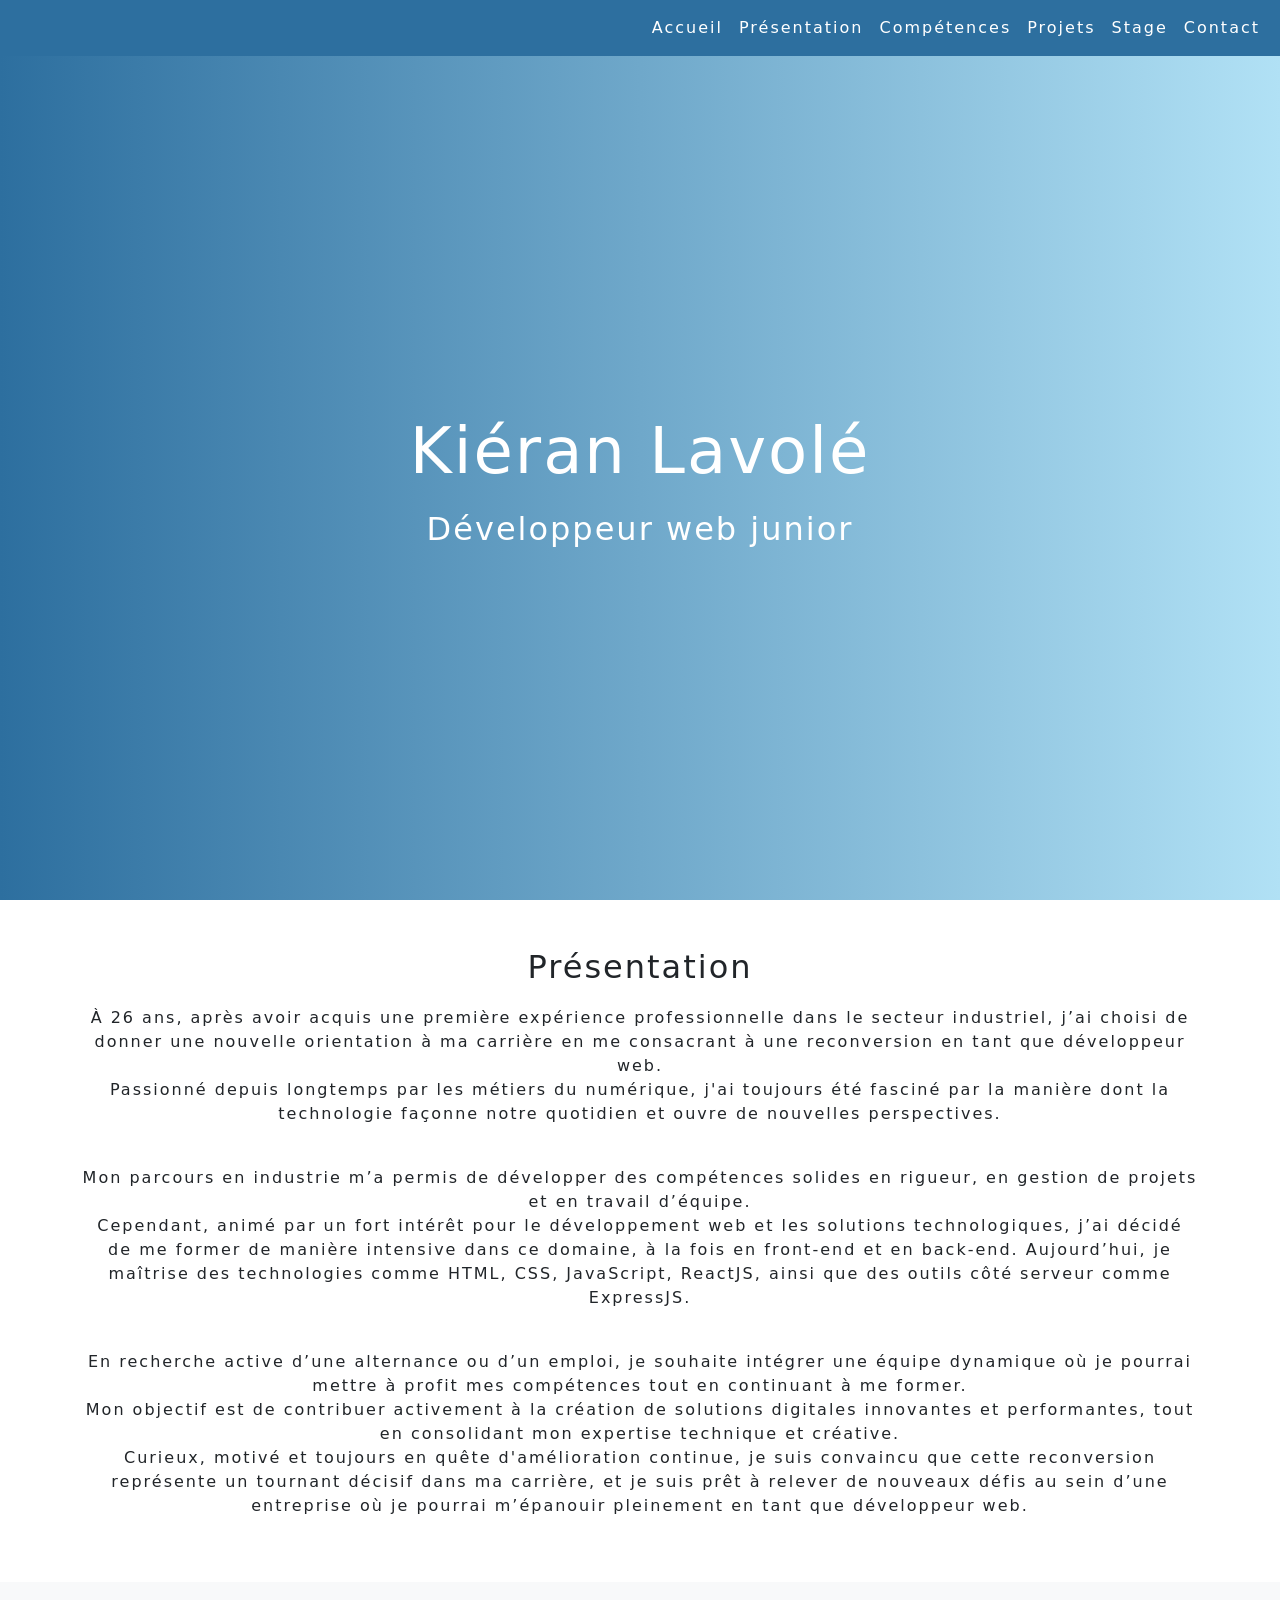
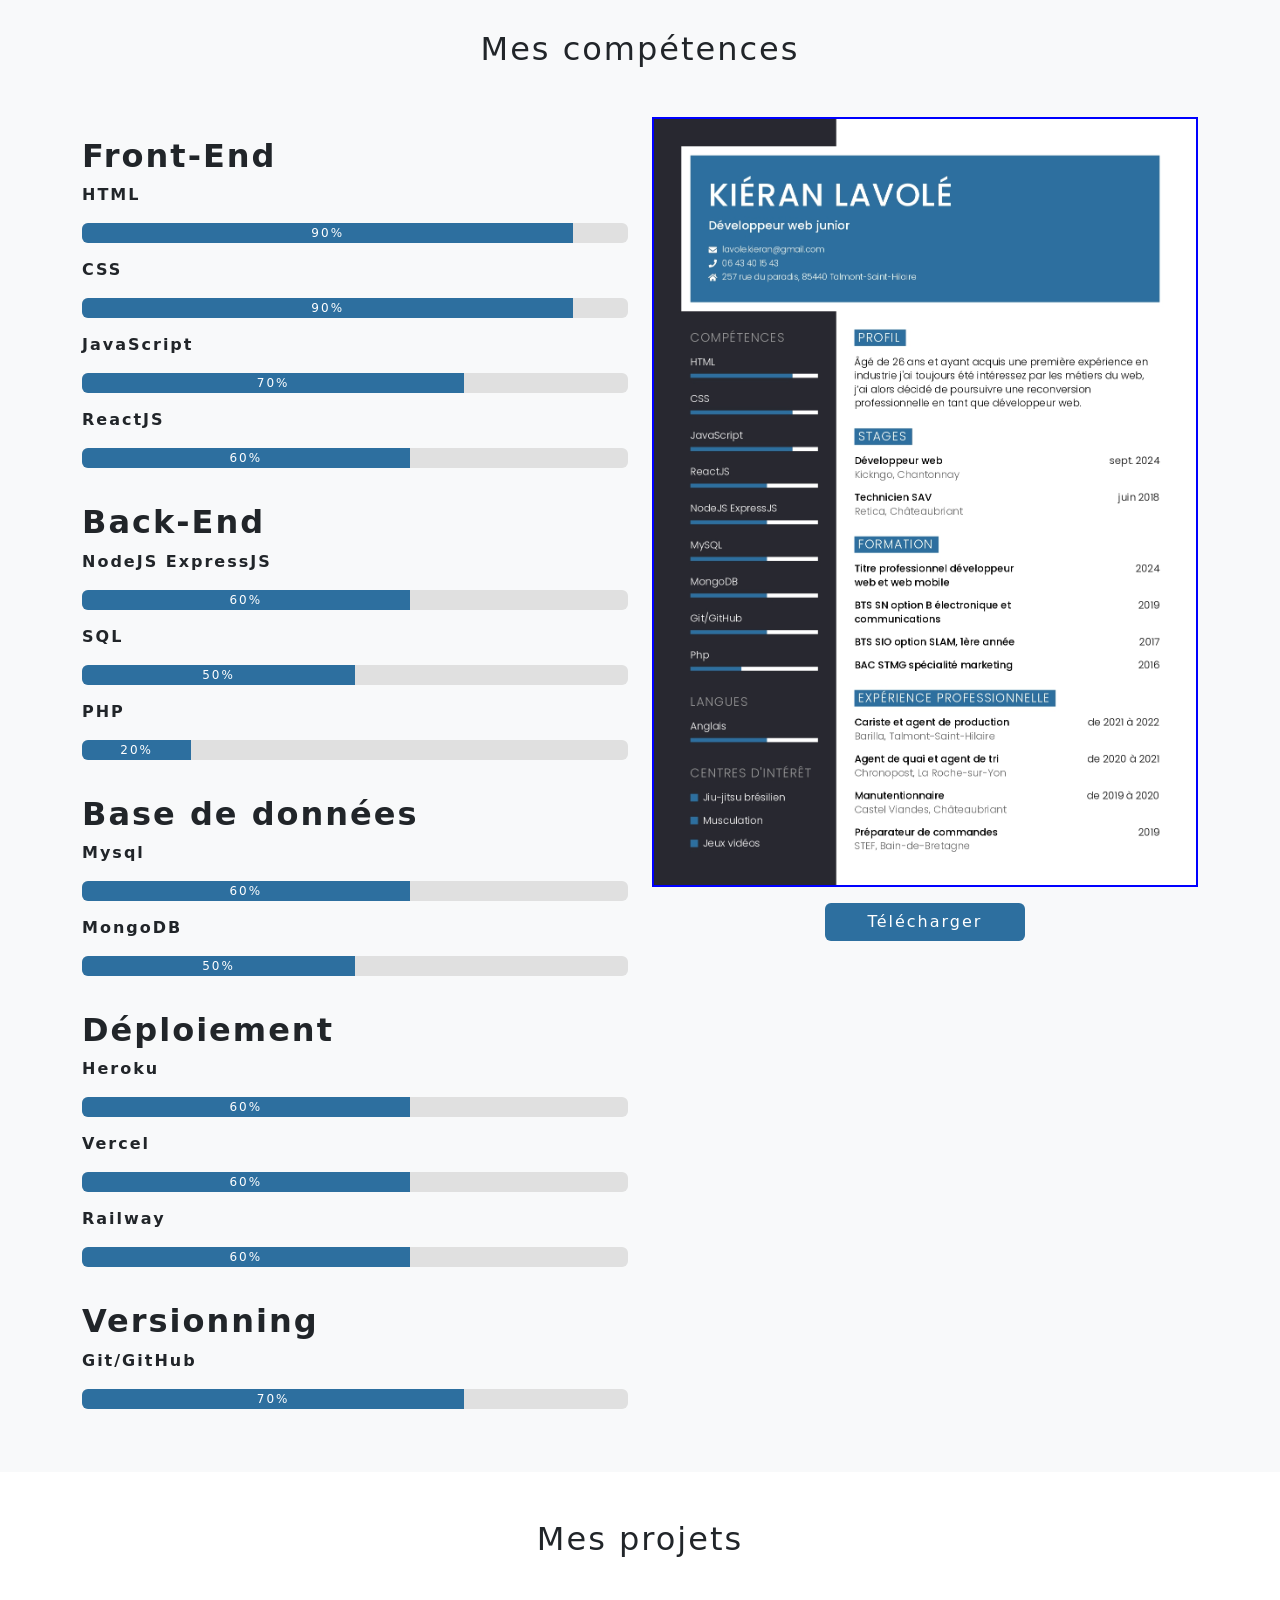
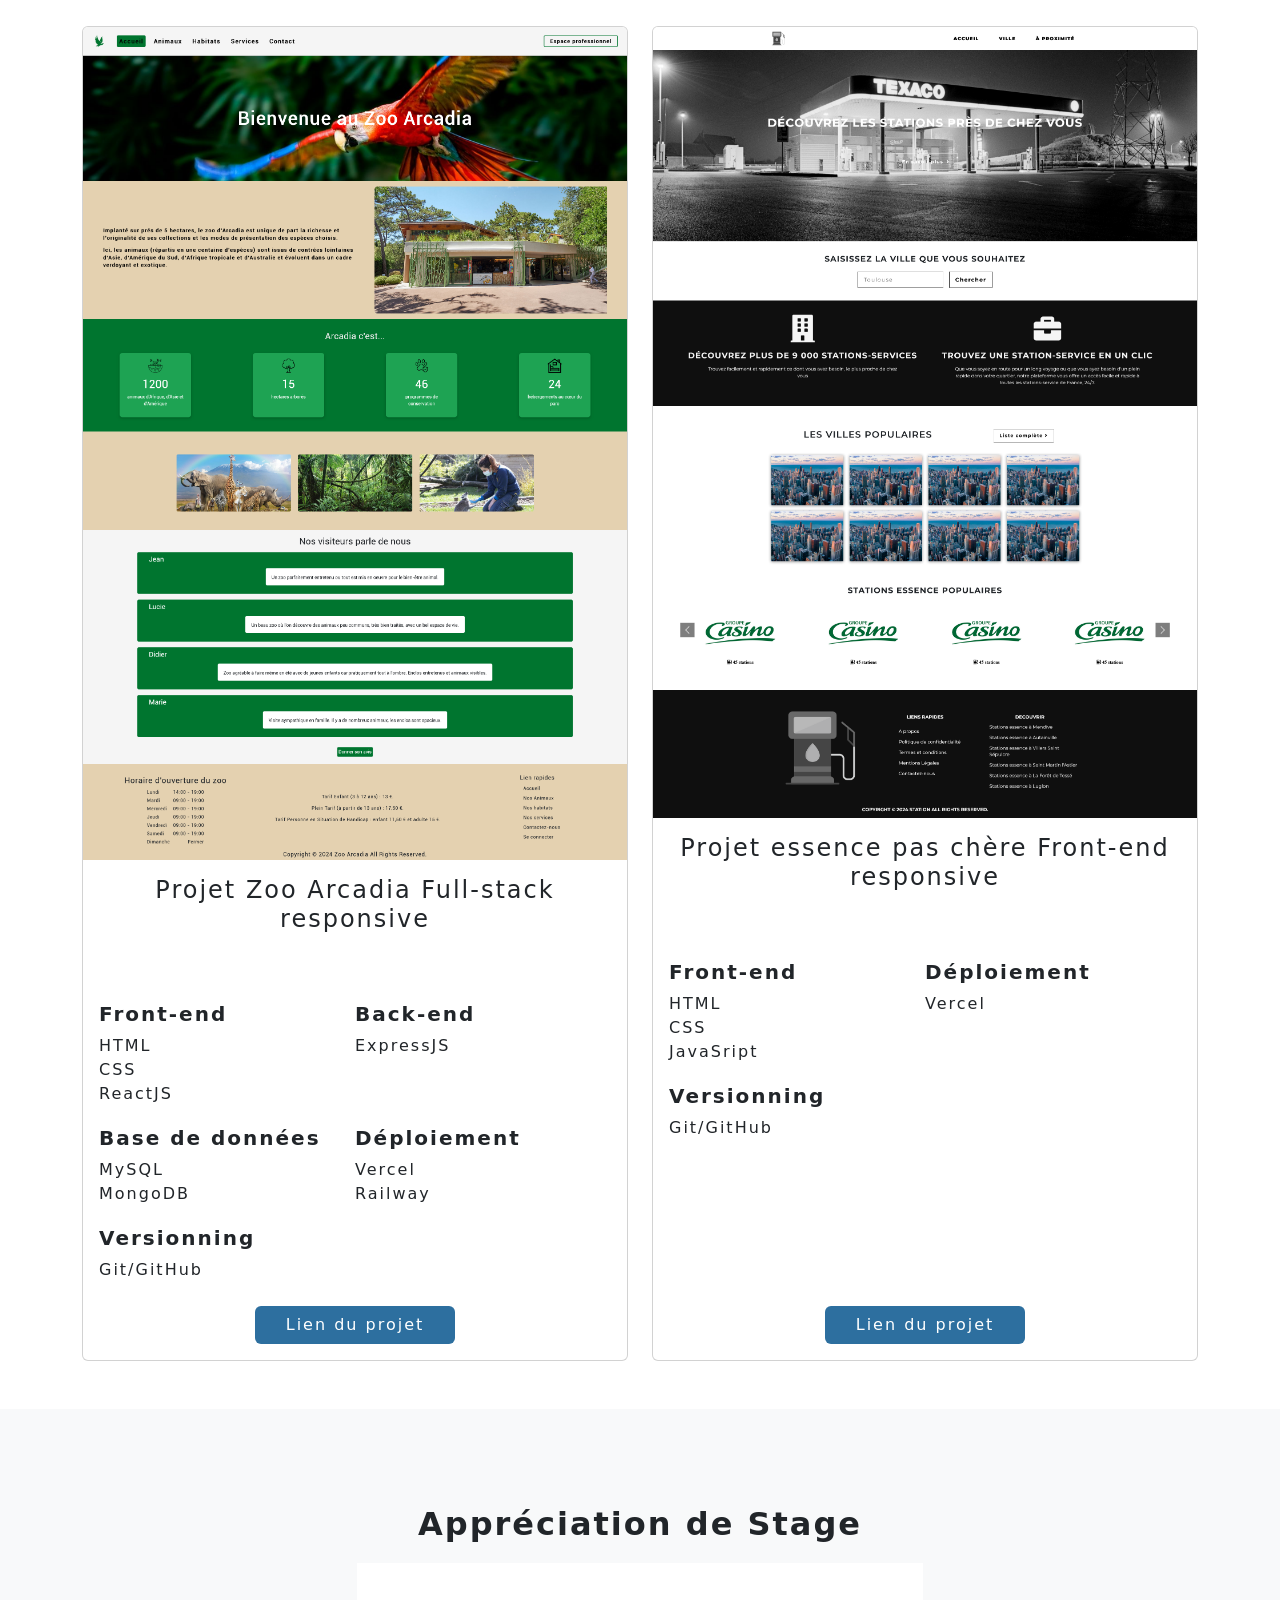
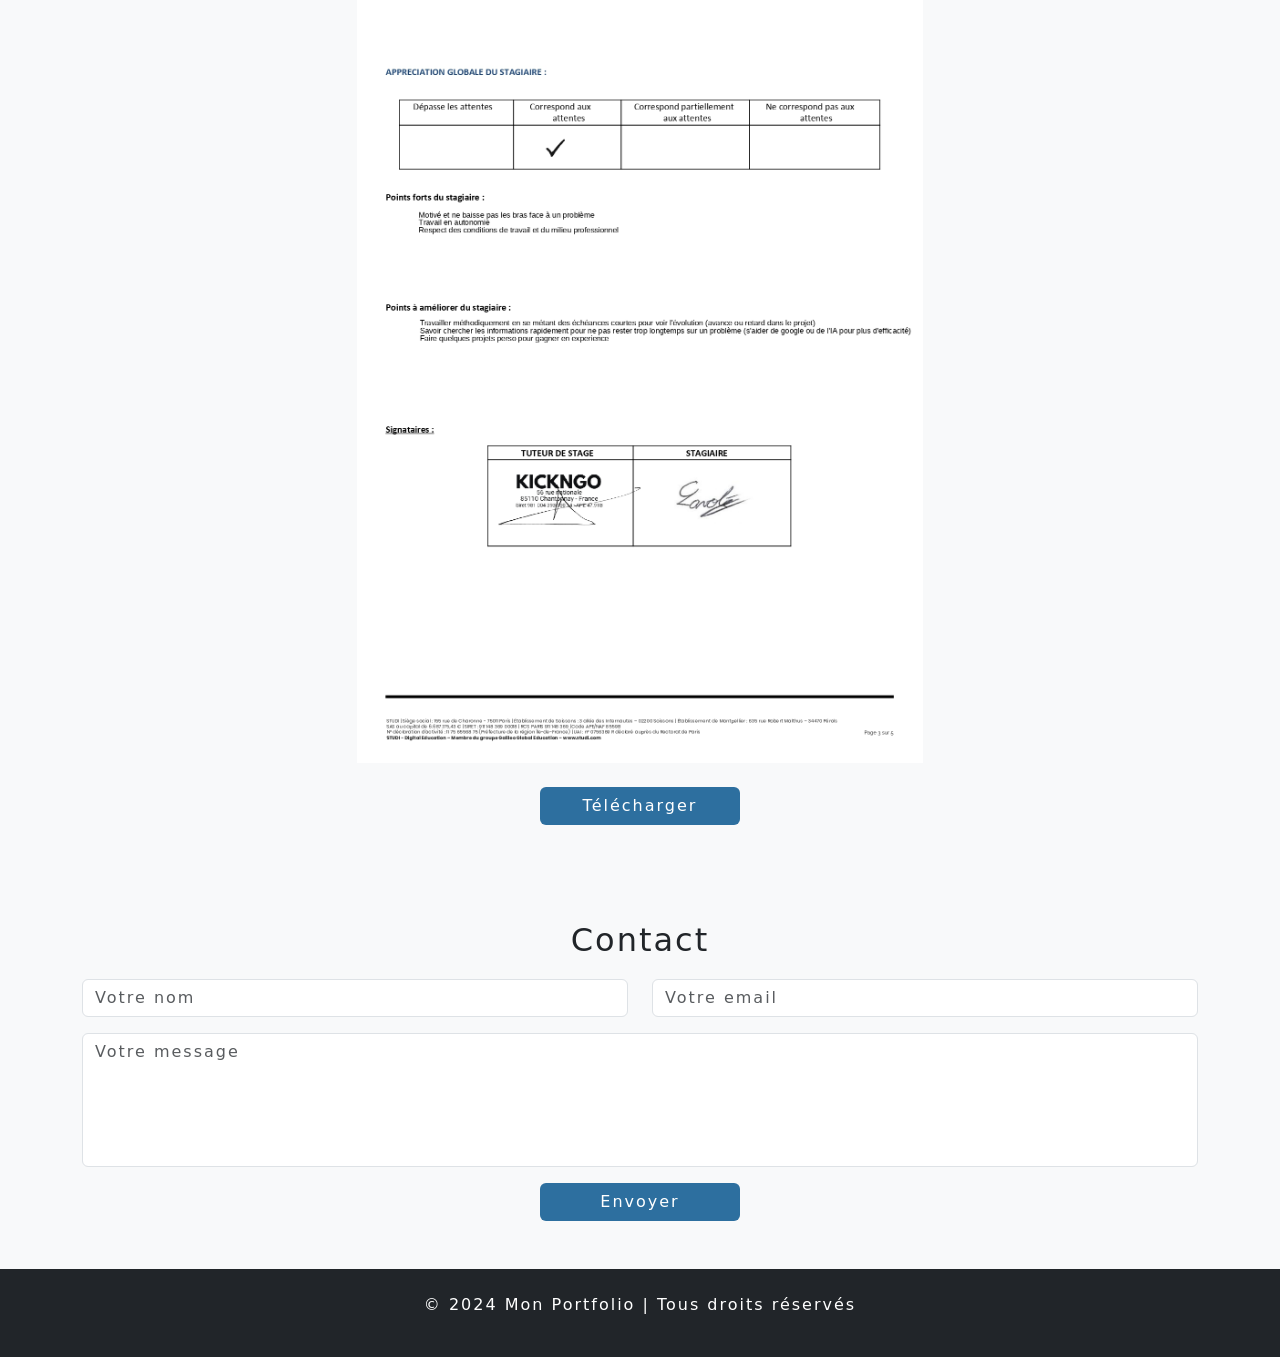
==== index.html @ 020896d3 "commit cv" ====
<!DOCTYPE html>
<html lang="fr">
  <head>
    <meta charset="UTF-8" />
    <meta name="viewport" content="width=device-width, initial-scale=1.0" />
    <title>Mon Portfolio</title>
    <!-- Lien vers Bootstrap CSS -->
    <link
      href="https://cdn.jsdelivr.net/npm/bootstrap@5.3.0-alpha1/dist/css/bootstrap.min.css"
      rel="stylesheet"
    />
    <link rel="stylesheet" href="style.css" />
  </head>
  <body>
    <!-- Barre de navigation -->
    <nav
      class="navbar navbar-expand-lg navbar-light fixed-top barre_navigation"
    >
      <div class="container-fluid">
        <button
          class="navbar-toggler"
          type="button"
          data-bs-toggle="collapse"
          data-bs-target="#navbarNav"
          aria-controls="navbarNav"
          aria-expanded="false"
          aria-label="Toggle navigation"
        >
          <span class="navbar-toggler-icon"></span>
        </button>
        <div class="collapse navbar-collapse" id="navbarNav">
          <ul class="navbar-nav ms-auto">
            <li class="nav-item">
              <a class="nav-link text-white" href="#accueil">Accueil</a>
            </li>
            <li class="nav-item">
              <a class="nav-link text-white" href="#presentation"
                >Présentation</a
              >
            </li>
            <li class="nav-item">
              <a class="nav-link text-white" href="#competences">Compétences</a>
            </li>
            <li class="nav-item">
              <a class="nav-link text-white" href="#portfolio">Projets</a>
            </li>
            <li class="nav-item">
              <a class="nav-link text-white" href="#stage">Stage</a>
            </li>
            <li class="nav-item">
              <a class="nav-link text-white" href="#contact">Contact</a>
            </li>
          </ul>
        </div>
      </div>
    </nav>

    <!-- Section Accueil -->
    <section
      id="accueil"
      class="d-flex align-items-center"
      style="height: 100vh"
    >
      <div class="container text-center">
        <h1>Kiéran Lavolé</h1>
        <h3>Développeur web junior</h3>
      </div>
    </section>

    <!-- Section Présentation -->
    <section id="presentation" class="py-5">
      <div class="container">
        <h2 class="text-center">Présentation</h2>
        <p class="text-center">
          À 26 ans, après avoir acquis une première expérience professionnelle
          dans le secteur industriel, j’ai choisi de donner une nouvelle
          orientation à ma carrière en me consacrant à une reconversion en tant
          que développeur web.
          <br/>
          Passionné depuis longtemps par les métiers du
            numérique, j'ai toujours été fasciné par la manière dont la
            technologie façonne notre quotidien et ouvre de nouvelles
            perspectives.
          </p>
          <br/>
          <p class="text-center">
            Mon parcours en industrie m’a permis de développer des
          compétences solides en rigueur, en gestion de projets et en travail
          d’équipe. 
          <br/>
          Cependant, animé par un fort intérêt pour le développement
          web et les solutions technologiques, j’ai décidé de me former de
          manière intensive dans ce domaine, à la fois en front-end et en
          back-end. Aujourd’hui, je maîtrise des technologies comme HTML, CSS,
          JavaScript, ReactJS, ainsi que des outils côté serveur comme
          ExpressJS. 
          </p>
          <br/>
          <p class="text-center">
            En recherche active d’une alternance ou d’un emploi, je
          souhaite intégrer une équipe dynamique où je pourrai mettre à profit
          mes compétences tout en continuant à me former. 
          <br/>
          Mon objectif est de contribuer activement à la création de solutions digitales innovantes
          et performantes, tout en consolidant mon expertise technique et
          créative. 
          <br/>
          Curieux, motivé et toujours en quête d'amélioration
          continue, je suis convaincu que cette reconversion représente un
          tournant décisif dans ma carrière, et je suis prêt à relever de
          nouveaux défis au sein d’une entreprise où je pourrai m’épanouir
          pleinement en tant que développeur web.
          </p>
        </p>
      </div>
    </section>

    <!-- Section Compétences et CV (mise à jour pour un affichage côte à côte comme l'image) -->
    <section id="competences" class="py-5 bg-light">
      <div class="container">
        <div class="row d-flex align-items-start">
          <!-- Colonne des compétences (gauche) -->
          <h2 class="text-center mb-5">Mes compétences</h2>
          <div class="col-md-6">
            <!-- Section Front-End -->
            <h3 class="category-title">Front-End</h3>
            <div class="skill">
              <p>HTML</p>
              <div class="progress">
                <div
                  class="progress-bar"
                  role="progressbar"
                  style="width: 90%"
                  aria-valuenow="90"
                  aria-valuemin="0"
                  aria-valuemax="100"
                >
                  90%
                </div>
              </div>
            </div>
            <div class="skill">
              <p>CSS</p>
              <div class="progress">
                <div
                  class="progress-bar"
                  role="progressbar"
                  style="width: 90%"
                  aria-valuenow="90"
                  aria-valuemin="0"
                  aria-valuemax="100"
                >
                  90%
                </div>
              </div>
            </div>
            <div class="skill">
              <p>JavaScript</p>
              <div class="progress">
                <div
                  class="progress-bar"
                  role="progressbar"
                  style="width: 70%"
                  aria-valuenow="70"
                  aria-valuemin="0"
                  aria-valuemax="100"
                >
                  70%
                </div>
              </div>
            </div>
            <div class="skill">
              <p>ReactJS</p>
              <div class="progress">
                <div
                  class="progress-bar"
                  role="progressbar"
                  style="width: 60%"
                  aria-valuenow="60"
                  aria-valuemin="0"
                  aria-valuemax="100"
                >
                  60%
                </div>
              </div>
            </div>

            <!-- Section Back-End -->
            <h3 class="category-title">Back-End</h3>
            <div class="skill">
              <p>NodeJS ExpressJS</p>
              <div class="progress">
                <div
                  class="progress-bar"
                  role="progressbar"
                  style="width: 60%"
                  aria-valuenow="60"
                  aria-valuemin="0"
                  aria-valuemax="100"
                >
                  60%
                </div>
              </div>
            </div>
            <div class="skill">
              <p>SQL</p>
              <div class="progress">
                <div
                  class="progress-bar"
                  role="progressbar"
                  style="width: 50%"
                  aria-valuenow="50"
                  aria-valuemin="0"
                  aria-valuemax="100"
                >
                  50%
                </div>
              </div>
            </div>
            <div class="skill">
              <p>PHP</p>
              <div class="progress">
                <div
                  class="progress-bar"
                  role="progressbar"
                  style="width: 20%"
                  aria-valuenow="20"
                  aria-valuemin="0"
                  aria-valuemax="100"
                >
                  20%
                </div>
              </div>
            </div>

            <!-- Section Base de données -->
            <h3 class="category-title">Base de données</h3>
            <div class="skill">
              <p>Mysql</p>
              <div class="progress">
                <div
                  class="progress-bar"
                  role="progressbar"
                  style="width: 60%"
                  aria-valuenow="60"
                  aria-valuemin="0"
                  aria-valuemax="100"
                >
                  60%
                </div>
              </div>
            </div>
            <div class="skill">
              <p>MongoDB</p>
              <div class="progress">
                <div
                  class="progress-bar"
                  role="progressbar"
                  style="width: 50%"
                  aria-valuenow="50"
                  aria-valuemin="0"
                  aria-valuemax="100"
                >
                  50%
                </div>
              </div>
            </div>

            <!-- Section déploiement -->
            <h3 class="category-title">Déploiement</h3>
            <div class="skill">
              <p>Heroku</p>
              <div class="progress">
                <div
                  class="progress-bar"
                  role="progressbar"
                  style="width: 60%"
                  aria-valuenow="60"
                  aria-valuemin="0"
                  aria-valuemax="100"
                >
                  60%
                </div>
              </div>
            </div>
            <div class="skill">
              <p>Vercel</p>
              <div class="progress">
                <div
                  class="progress-bar"
                  role="progressbar"
                  style="width: 60%"
                  aria-valuenow="60"
                  aria-valuemin="0"
                  aria-valuemax="100"
                >
                  60%
                </div>
              </div>
            </div>
            <div class="skill">
              <p>Railway</p>
              <div class="progress">
                <div
                  class="progress-bar"
                  role="progressbar"
                  style="width: 60%"
                  aria-valuenow="60"
                  aria-valuemin="0"
                  aria-valuemax="100"
                >
                  60%
                </div>
              </div>
            </div>

            <!-- Section Versionning -->
            <h3 class="category-title">Versionning</h3>
            <div class="skill">
              <p>Git/GitHub</p>
              <div class="progress">
                <div
                  class="progress-bar"
                  role="progressbar"
                  style="width: 70%"
                  aria-valuenow="70"
                  aria-valuemin="0"
                  aria-valuemax="100"
                >
                  70%
                </div>
              </div>
            </div>
          </div>

          <!-- Colonne du CV (droite) -->
          <div
            class="col-md-6 text-center d-flex flex-column justify-content-center align-items-center"
          >
            <!-- Intégrer l'image du CV -->
            <img
              src="image/Cv développeur web junior portfolio.jpg"
              alt="CV développeur web junior"
              class="img-fluid mb-3 cv-image"
              style="max-width: 100%; max-height: 900px; border: solid 2px blue;"
            />
            <!-- Bouton pour télécharger le CV -->
            <a
              href="cv/Cv développeur web junior.pdf"
              download
              class="btn bouton_télécharger_cv"
              >Télécharger</a
            >
          </div>
        </div>
      </div>
    </section>

    <!-- Section Portfolio -->
    <section id="portfolio" class="py-5">
      <div class="container">
        <h2 class="text-center">Mes projets</h2>
        <div class="row">
          <div class="col-lg-6 mt-5">
            <div class="card">
              <img
                src="./image/Projet zoo.png"
                class="card-img-top"
                alt="Projet 1"
              />
              <div class="card-body">
                <h4 class="card-title text-center mb-5">
                  Projet Zoo Arcadia Full-stack responsive
                </h4>
                <div class="div_techno">
                  <ul class="card-text">
                    <h5 class="fw-semibold">Front-end</h5>
                    <li>HTML</li>
                    <li>CSS</li>
                    <li>ReactJS</li>
                  </ul>
                  <ul class="card-text">
                    <h5 class="fw-semibold">Back-end</h5>
                    <li>ExpressJS</li>
                  </ul>
                </div>
                <div class="div_techno">
                  <ul class="card-text">
                    <h5 class="fw-semibold">Base de données</h5>
                    <li>MySQL</li>
                    <li>MongoDB</li>
                  </ul>
                  <ul class="card-text">
                    <h5 class="fw-semibold">Déploiement</h5>
                    <li>Vercel</li>
                    <li>Railway</li>
                  </ul>
                </div>
                <div class="div_techno">
                  <ul class="card-text">
                    <h5 class="fw-semibold">Versionning</h5>
                    <li>Git/GitHub</li>
                  </ul>
                </div>
                <div class="d-flex justify-content-center mt-4">
                  <a
                    href="https://zoo-arcadia-ecf.vercel.app/"
                    class="btn bouton_télécharger_cv"
                    >Lien du projet</a
                  >
                </div>
              </div>
            </div>
          </div>
          <div class="col-lg-6 d-flex mt-5">
            <div class="card">
              <img
                src="./image/Projet essence pas chere.png"
                class="card-img-top"
                alt="Projet 2"
              />
              <div class="card-body">
                <h4 class="card-title text-center mb-5">
                  Projet essence pas chère Front-end responsive
                </h4>
                <div class="div_techno">
                  <ul class="card-text">
                    <h5 class="fw-semibold">Front-end</h5>
                    <li>HTML</li>
                    <li>CSS</li>
                    <li>JavaSript</li>
                  </ul>
                  <ul class="card-text">
                    <h5 class="fw-semibold">Déploiement</h5>
                    <li>Vercel</li>
                  </ul>
                </div>
                <div class="div_techno">
                  <ul class="card-text">
                    <h5 class="fw-semibold">Versionning</h5>
                    <li>Git/GitHub</li>
                  </ul>
                </div>
                <div class="d-flex justify-content-center flex-grow-1 mt-4">
                  <a
                    href="https://projet-essence-pas-chere-front.vercel.app/"
                    class="btn bouton_télécharger_cv"
                    >Lien du projet</a
                  >
                </div>
              </div>
            </div>
          </div>
        </div>
      </div>
    </section>

    <section id="stage" class="py-5 bg-light">
      <div class="container mt-5">
        <h2 class="text-center fw-semibold">Appréciation de Stage</h2>
        <div class="col-md-12 d-flex justify-content-center">
          <!-- Intégrer l'image du CV -->
          <img
            src="./image/Appréciation de stage Kickngo.jpg"
            alt="CV développeur web junior"
            class="img-fluid cv-image"
            style="max-height: 800px"
          />
          <!-- Bouton pour télécharger le CV -->
        </div>
        <div class="d-flex justify-content-center mt-4">
          <a
            href="../../public/Stage/Appréciation de stage Kickngo.pdf"
            download
            class="btn bouton_télécharger_cv"
            >Télécharger</a
          >
        </div>
      </div>
    </section>

    <!-- Section Contact -->
    <section id="contact" class="py-5 bg-light">
      <div class="container">
        <h2 class="text-center">Contact</h2>
        <form id="contact-form" onsubmit="sendEmail(event)">
          <div class="row">
            <div class="col-md-6 mb-3">
              <input
                type="text"
                id="name"
                class="form-control"
                placeholder="Votre nom"
                required
              />
            </div>
            <div class="col-md-6 mb-3">
              <input
                type="email"
                id="email"
                class="form-control"
                placeholder="Votre email"
                required
              />
            </div>
          </div>
          <div class="mb-3">
            <textarea
              id="message"
              class="form-control"
              rows="5"
              placeholder="Votre message"
              style="resize: none"
              required
            ></textarea>
          </div>
          <div class="text-center">
            <button type="submit" class="btn bouton_télécharger_cv">
              Envoyer
            </button>
          </div>
        </form>
      </div>
    </section>

    <!-- Footer -->
    <footer class="text-center py-4 bg-dark text-white">
      <p>&copy; 2024 Mon Portfolio | Tous droits réservés</p>
    </footer>

    <!-- Lien vers Bootstrap JS -->
    <script src="https://cdn.jsdelivr.net/npm/bootstrap@5.3.0-alpha1/dist/js/bootstrap.bundle.min.js"></script>

    <script>
      function sendEmail(event) {
        event.preventDefault(); // Empêche le rechargement de la page

        // Récupérer les valeurs des champs du formulaire
        const name = document.getElementById("name").value;
        const email = document.getElementById("email").value;
        const message = document.getElementById("message").value;

        // Créer l'URL mailto
        const mailtoLink = `mailto:lavole.kieran@gmail.com?subject=Message de ${encodeURIComponent(
          name
        )}&body=${encodeURIComponent(message)}%0D%0AEmail: ${encodeURIComponent(
          email
        )}`;

        // Ouvrir le client de messagerie
        window.location.href = mailtoLink;

        // Réinitialiser le formulaire
        document.getElementById("contact-form").reset();
      }
    </script>
  </body>
</html>
---- style.css ----
* {
  letter-spacing: 2px;
  list-style: none;
}

/* Style personnalisé */
body {
  scroll-behavior: smooth;
}

.barre_navigation {
  background: #2d6f9f;
}

li a:hover {
  opacity: 0.5;
}

section {
  padding-top: 70px; /* Padding pour éviter que la section ne soit cachée sous la navbar */
}

/* Section Accueil */
#accueil {
  background: linear-gradient(to right, #2d6f9f, #b1e1f5);
  color: white;
}

h1,
h2 {
  margin-bottom: 20px;
}

h1 {
  font-size: 4rem;
}

h3 {
  font-size: 2rem;
  margin-top: 15px;
}

.bouton_télécharger_cv {
  background: #2d6f9f;
  color: white;
  width: 200px;
}

.bouton_télécharger_cv:hover {
  opacity: 0.5;
  background: #2d6f9f;
  color: white;
}

.category-title {
  font-weight: bold;
  margin-top: 20px;
  text-align: left;
}

.skill p {
  font-weight: bold;
}

.progress {
  height: 20px;
  margin-bottom: 15px;
  background-color: #e0e0e0;
}

.progress-bar {
  background-color: #2d6f9f; /* Bleu sombre */
}

.cv-image {
  object-fit: contain; /* Contient l'image sans la couper */
}

.div_techno {
  display: grid;
  grid-template-columns: 50% 50%;
}

.card-text {
  display: flex;
  flex-direction: column;
  margin: 0; /* Réinitialiser la marge supérieure et inférieure */
  padding: 0; /* Réinitialiser le rembourrage */
  list-style: none; /* Enlever les puces */
  margin-top: 20px;
}

.card {
  display: flex;
  flex-direction: column;
  justify-content: space-between; /* Répartir l'espace entre les éléments */
  height: 100%; /* Prend toute la hauteur disponible */
}

.card-body {
  flex-grow: 1; /* Fait en sorte que le corps de la carte prenne tout l'espace disponible */
  display: flex;
  flex-direction: column;
  justify-content: space-between;
}

.bouton_télécharger_cv {
  margin-top: auto; /* Pousse le bouton en bas */
}

/* Ajuste la hauteur des colonnes pour être égale */
#competences .col-md-6 {
  display: flex;
  flex-direction: column;
  justify-content: flex-start;
}

/* Ajustement pour petits écrans */
@media (max-width: 768px) {
  .col-md-6 {
    margin-bottom: 30px;
  }
}

footer {
  background-color: #343a40;
}
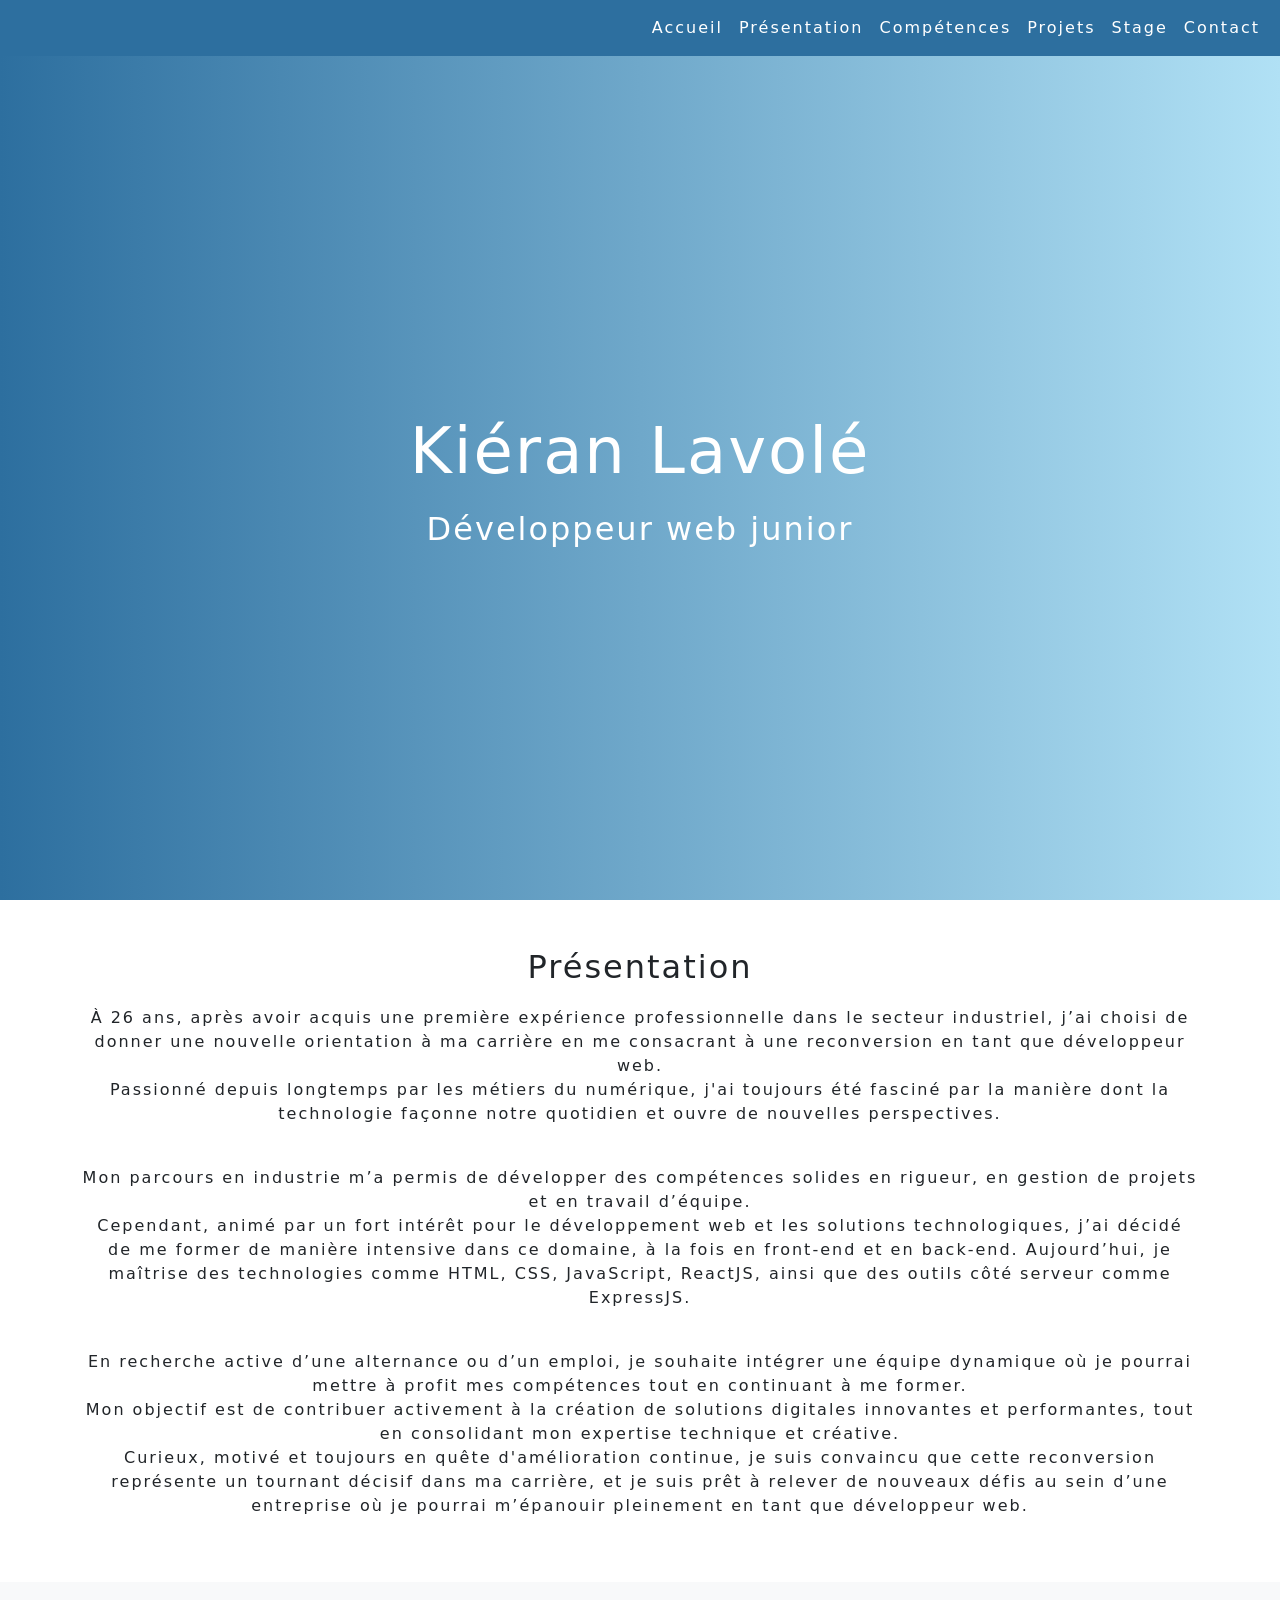
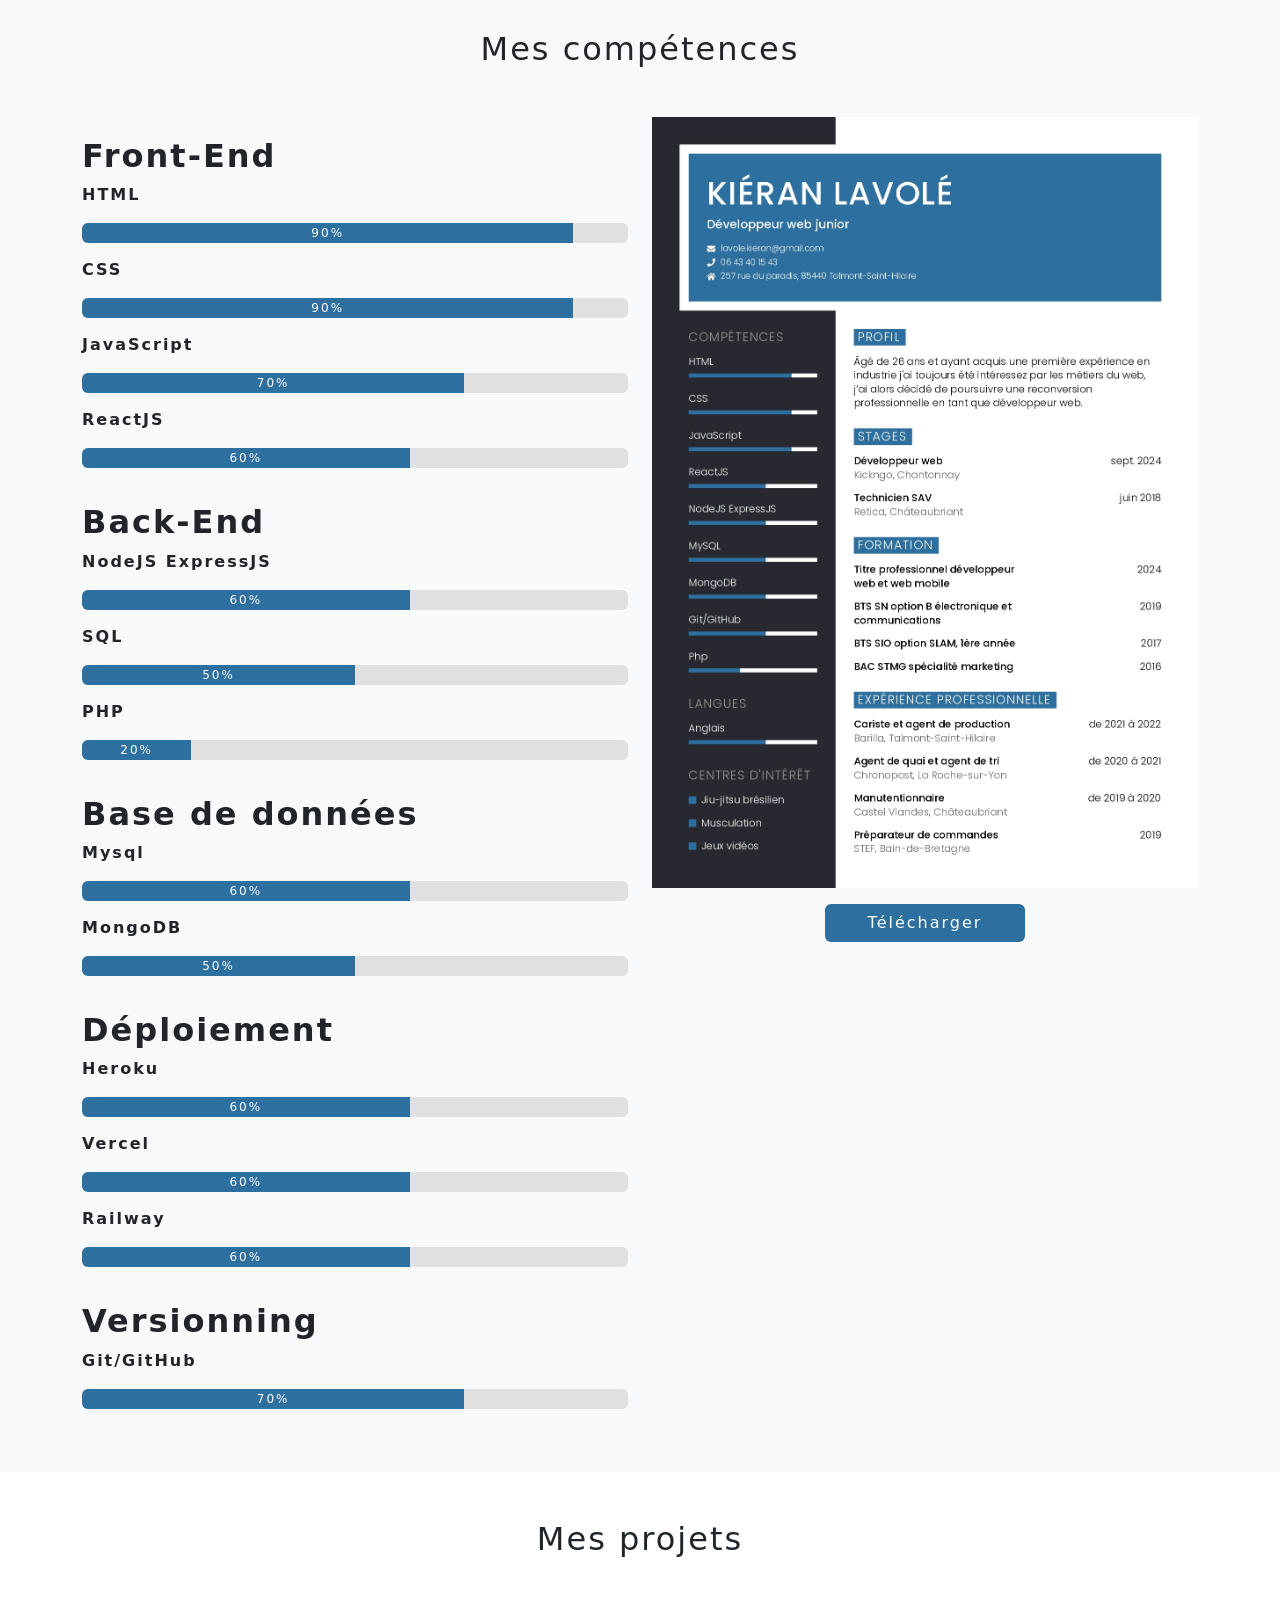
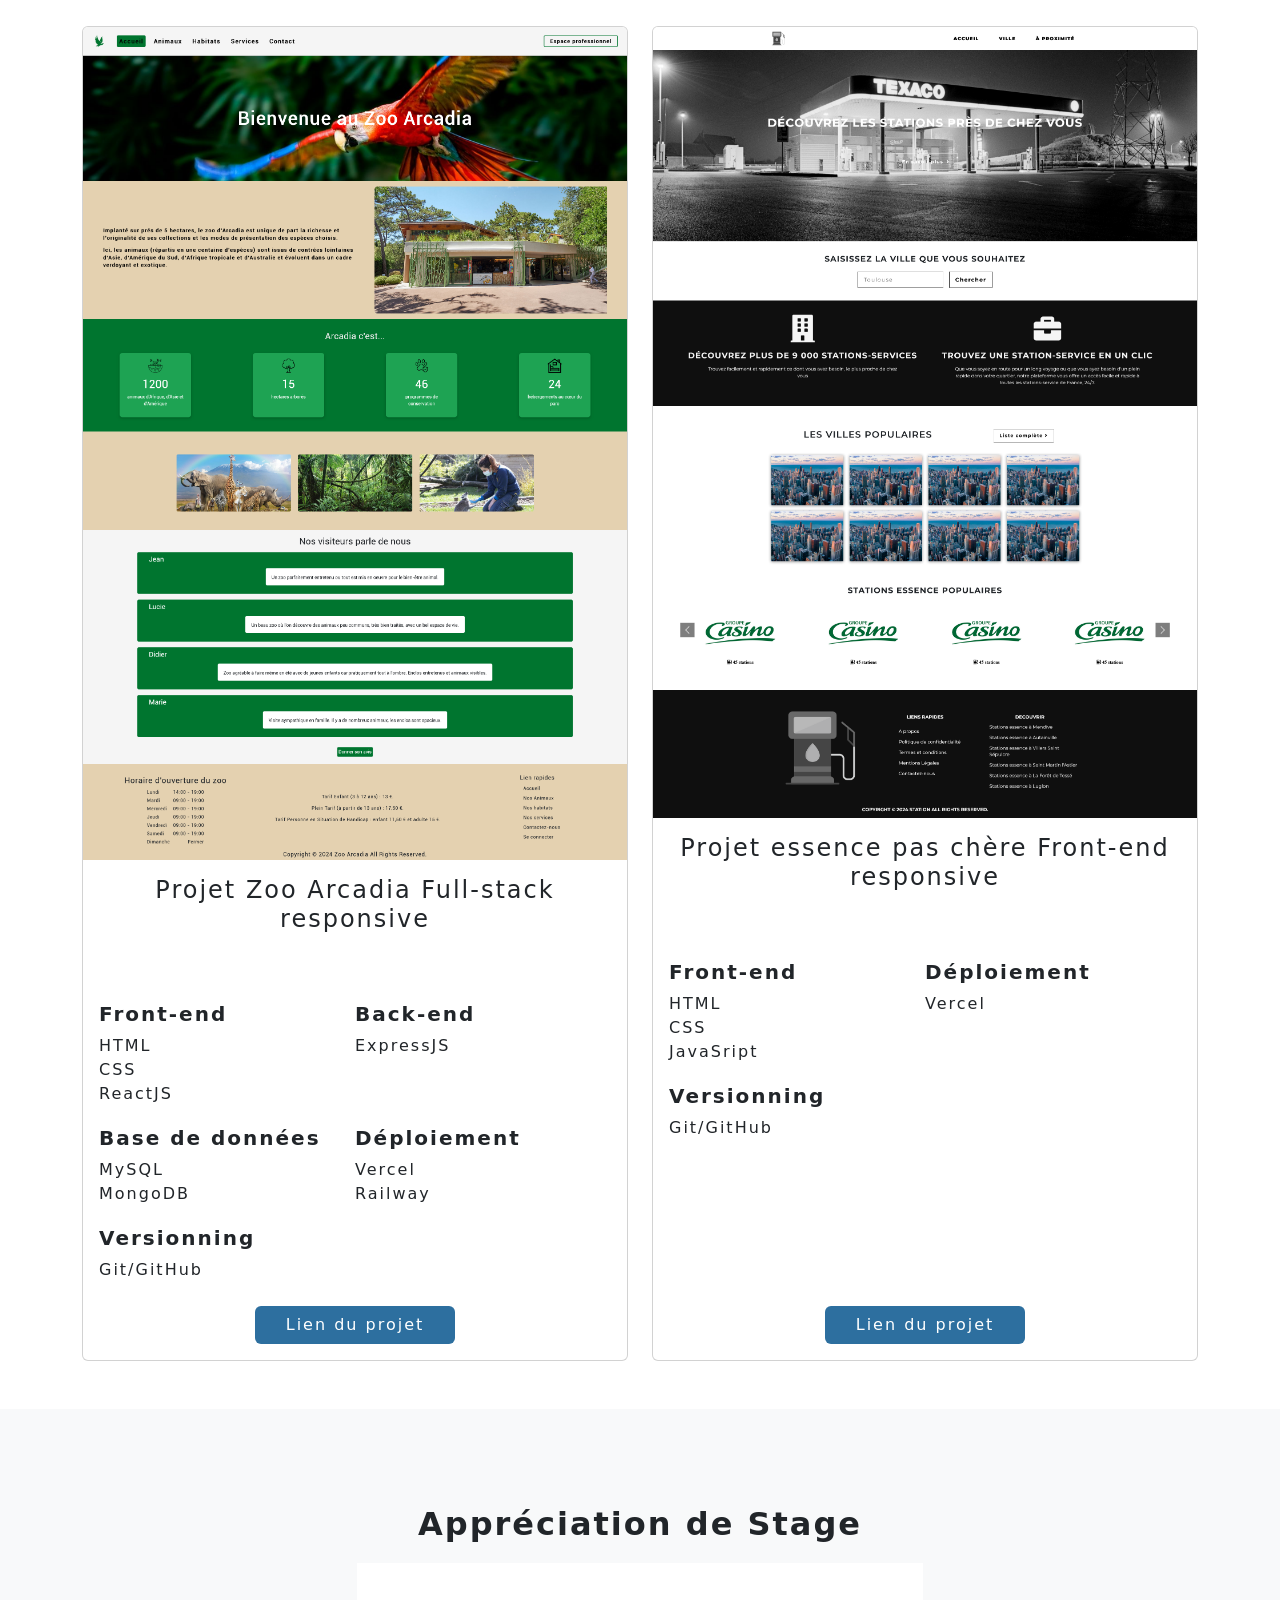
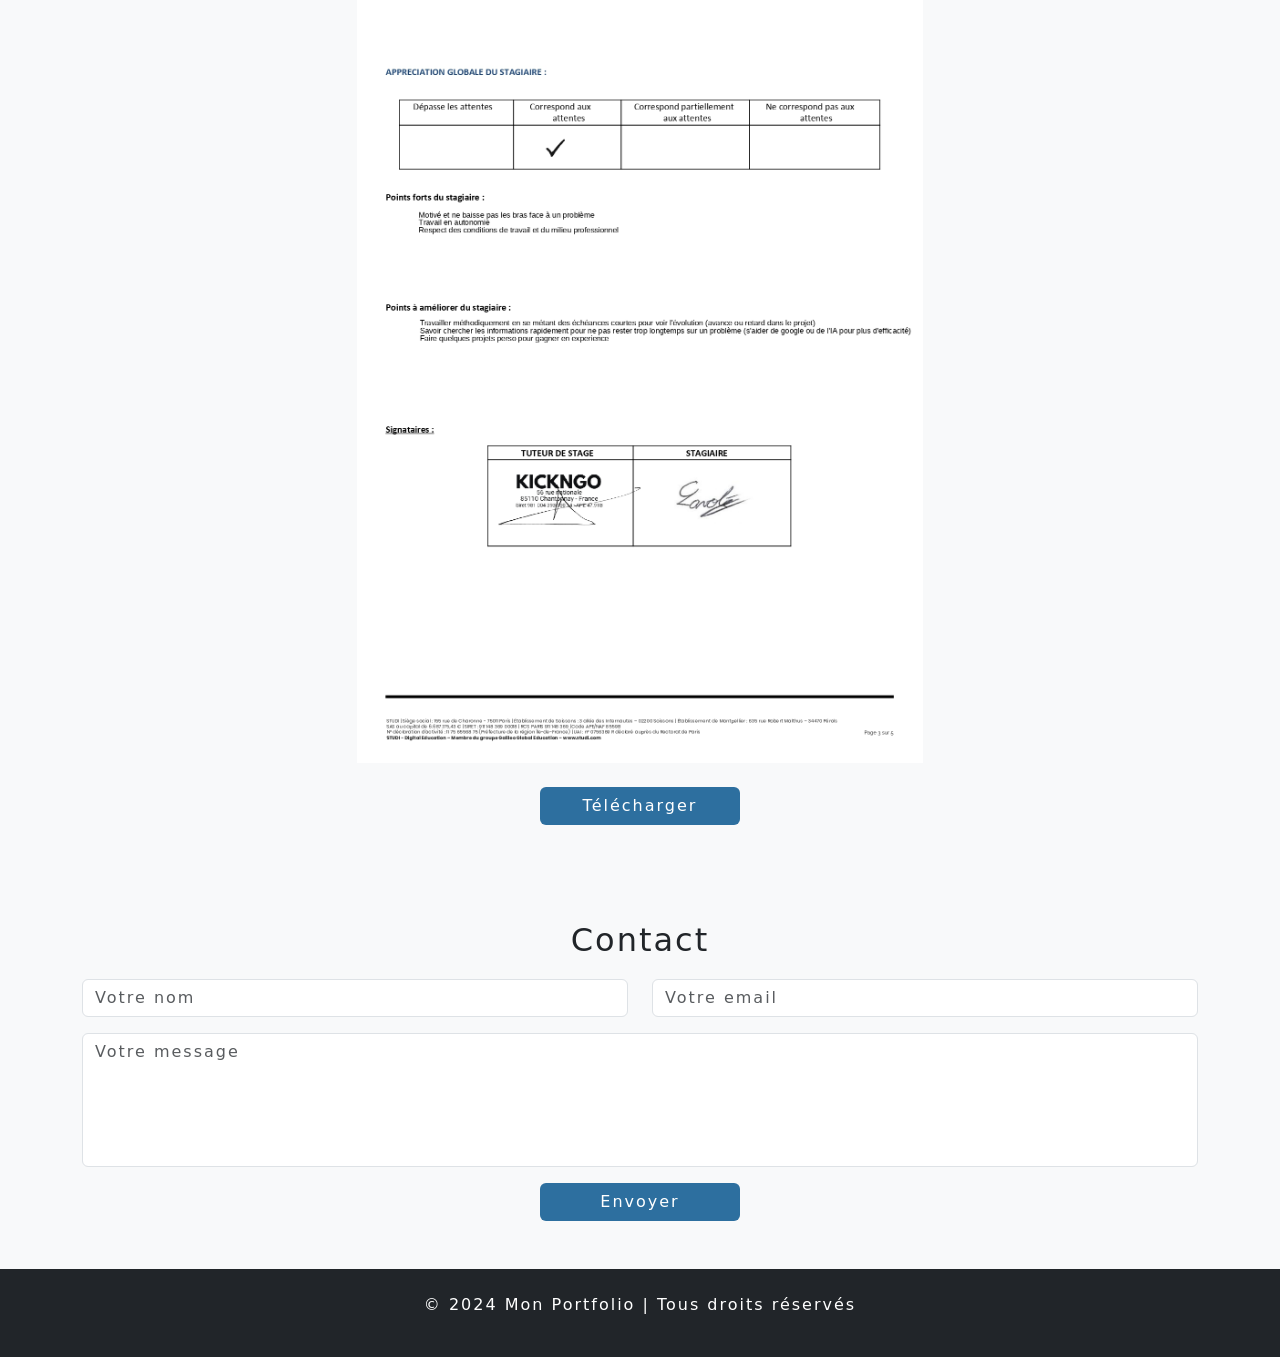
==== commit f03efa70: "commiting" ====
--- a/index.html
+++ b/index.html
@@ -342,11 +342,11 @@
               src="image/Cv développeur web junior portfolio.jpg"
               alt="CV développeur web junior"
               class="img-fluid mb-3 cv-image"
-              style="max-width: 100%; max-height: 900px; border: solid 2px blue;"
+              style="max-width: 100%; max-height: 900px"
             />
             <!-- Bouton pour télécharger le CV -->
             <a
-              href="cv/Cv développeur web junior.pdf"
+              href="./cv/Cv développeur web junior.pdf"
               download
               class="btn bouton_télécharger_cv"
               >Télécharger</a
@@ -470,7 +470,7 @@
         </div>
         <div class="d-flex justify-content-center mt-4">
           <a
-            href="../../public/Stage/Appréciation de stage Kickngo.pdf"
+            href="./stage/Appréciation de stage Kickngo.pdf"
             download
             class="btn bouton_télécharger_cv"
             >Télécharger</a
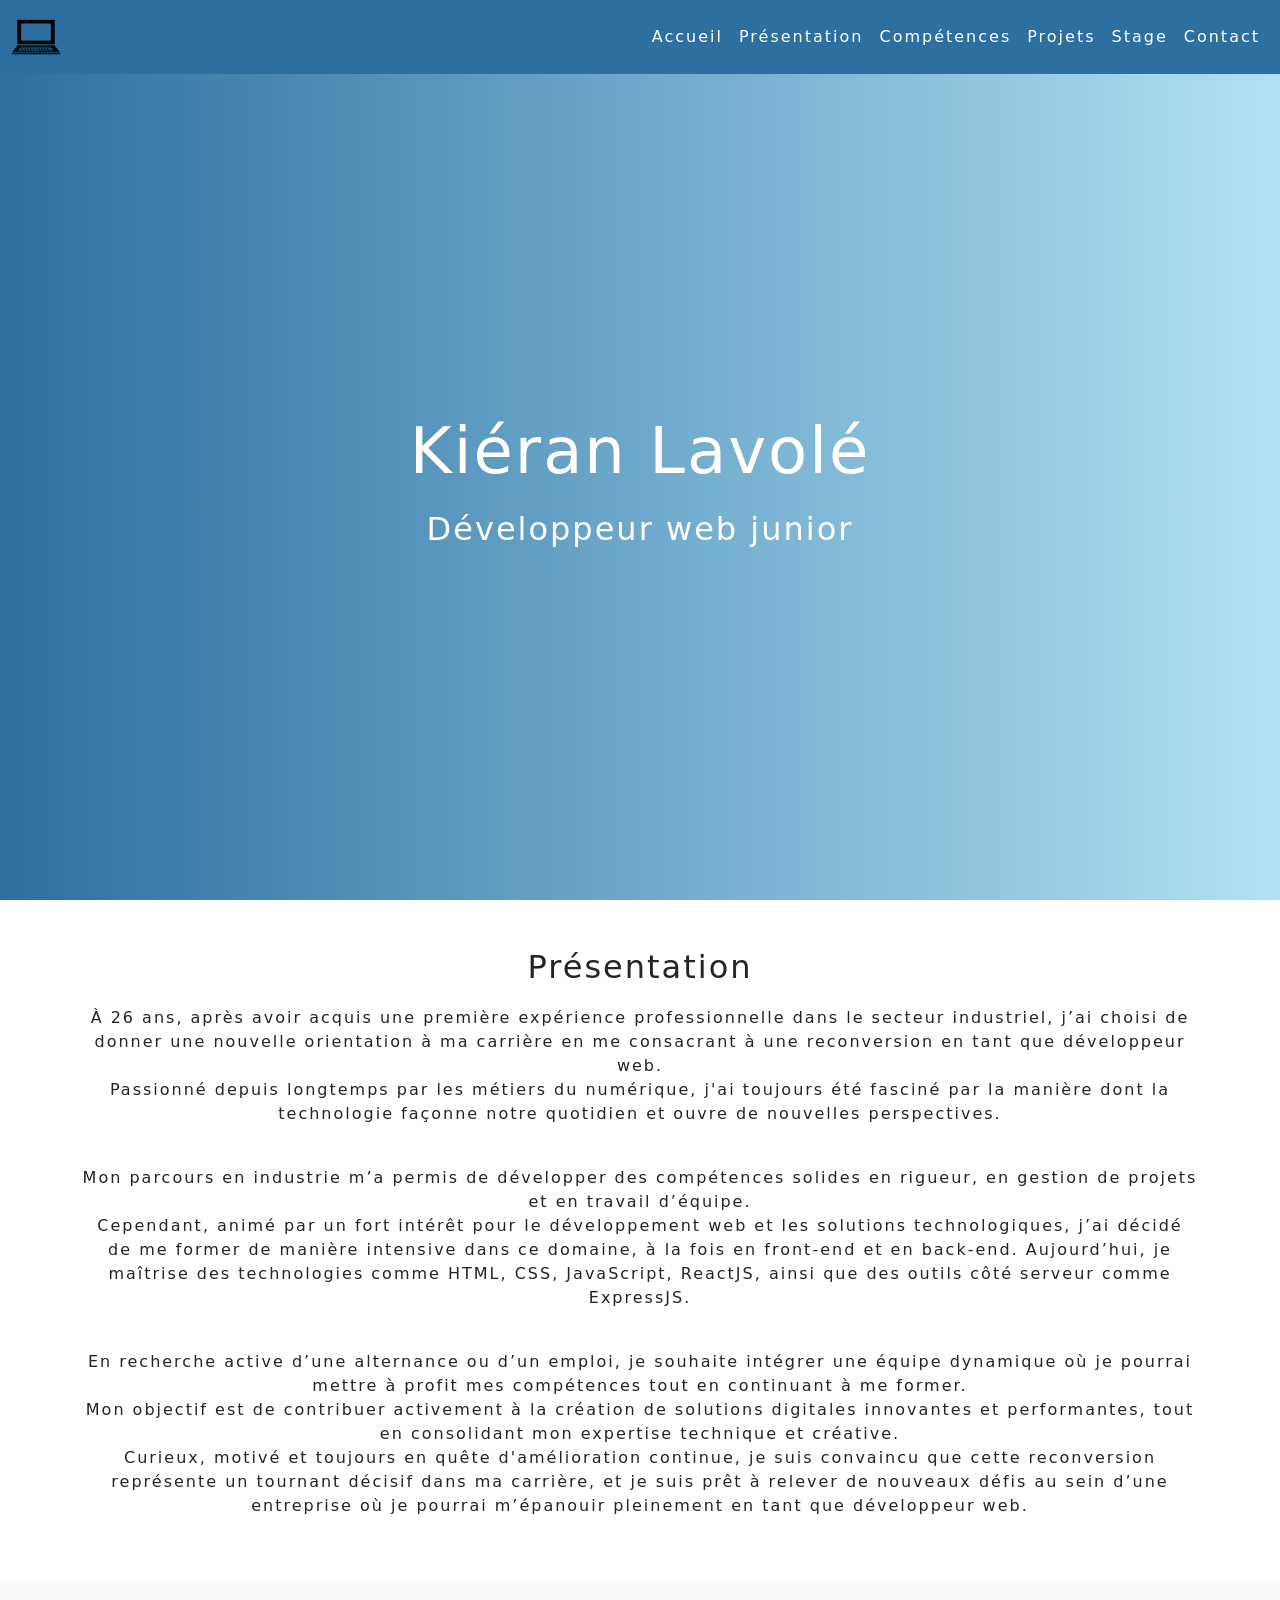
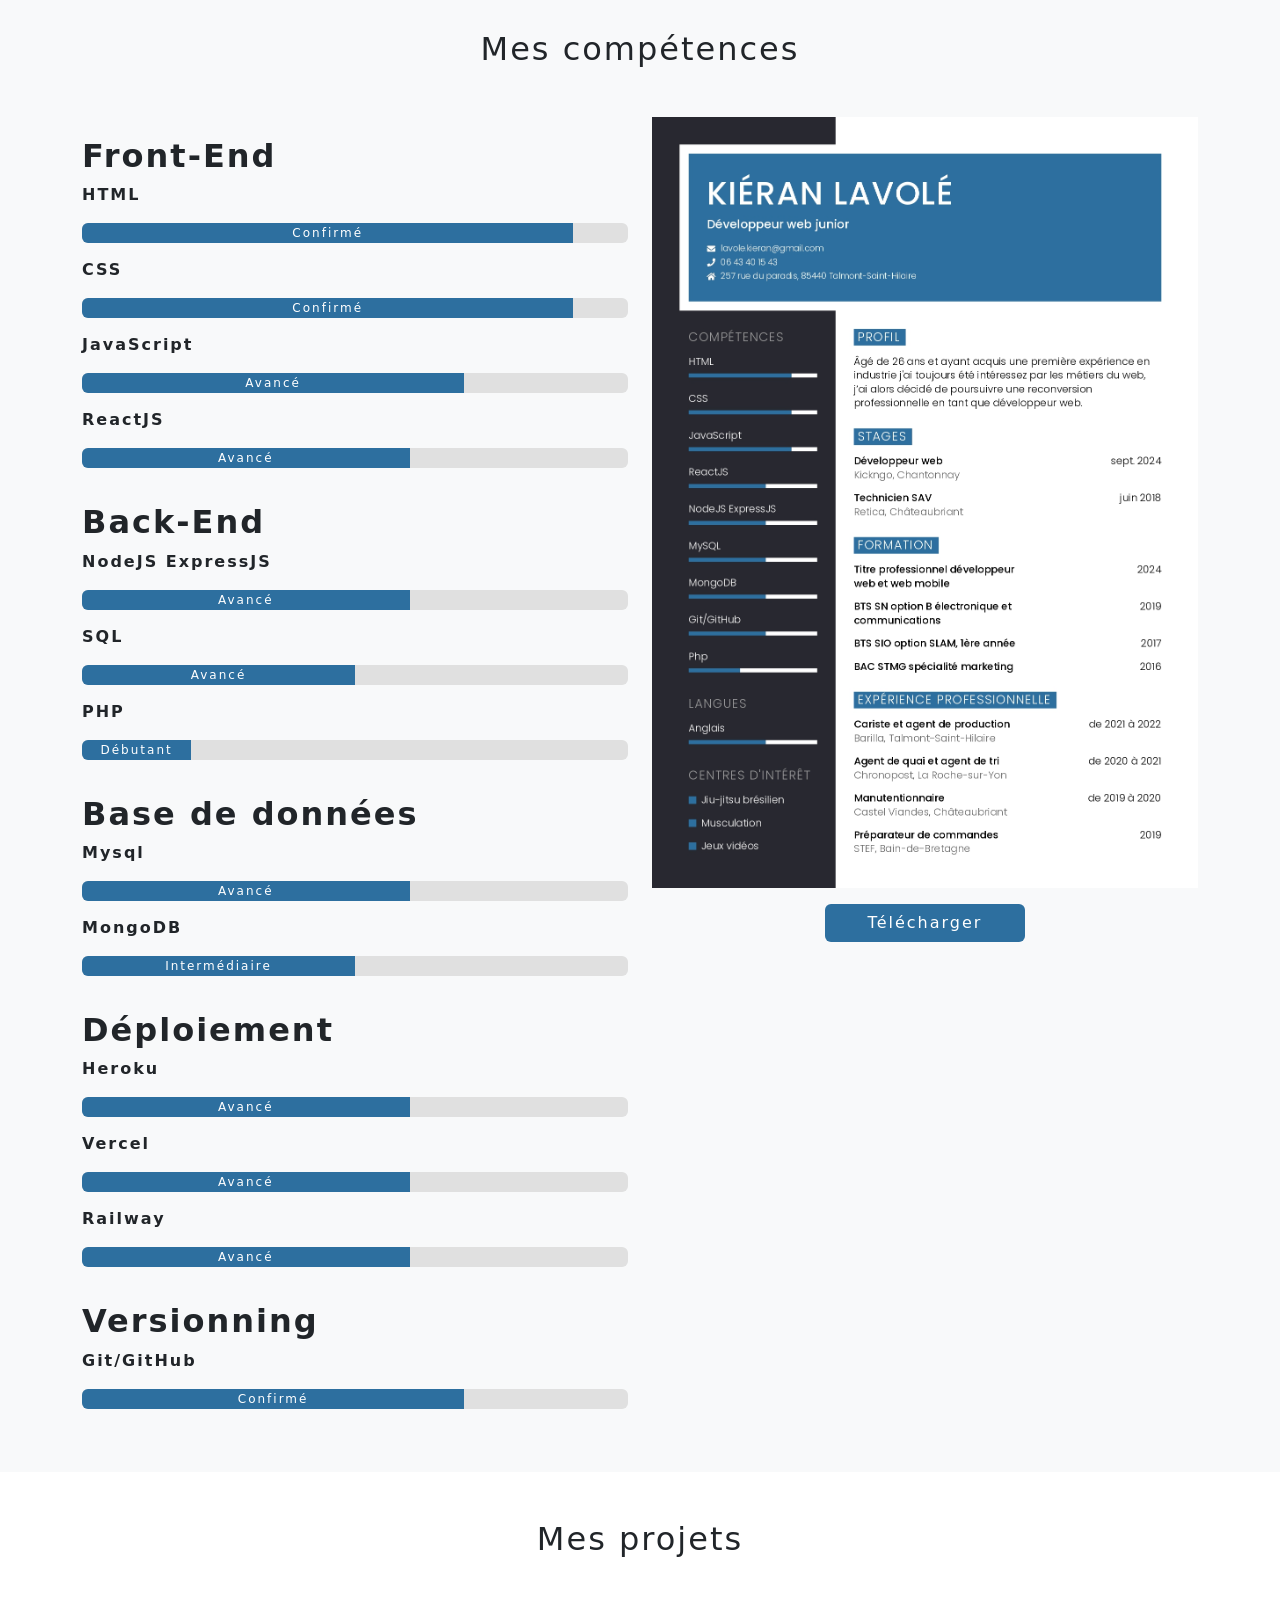
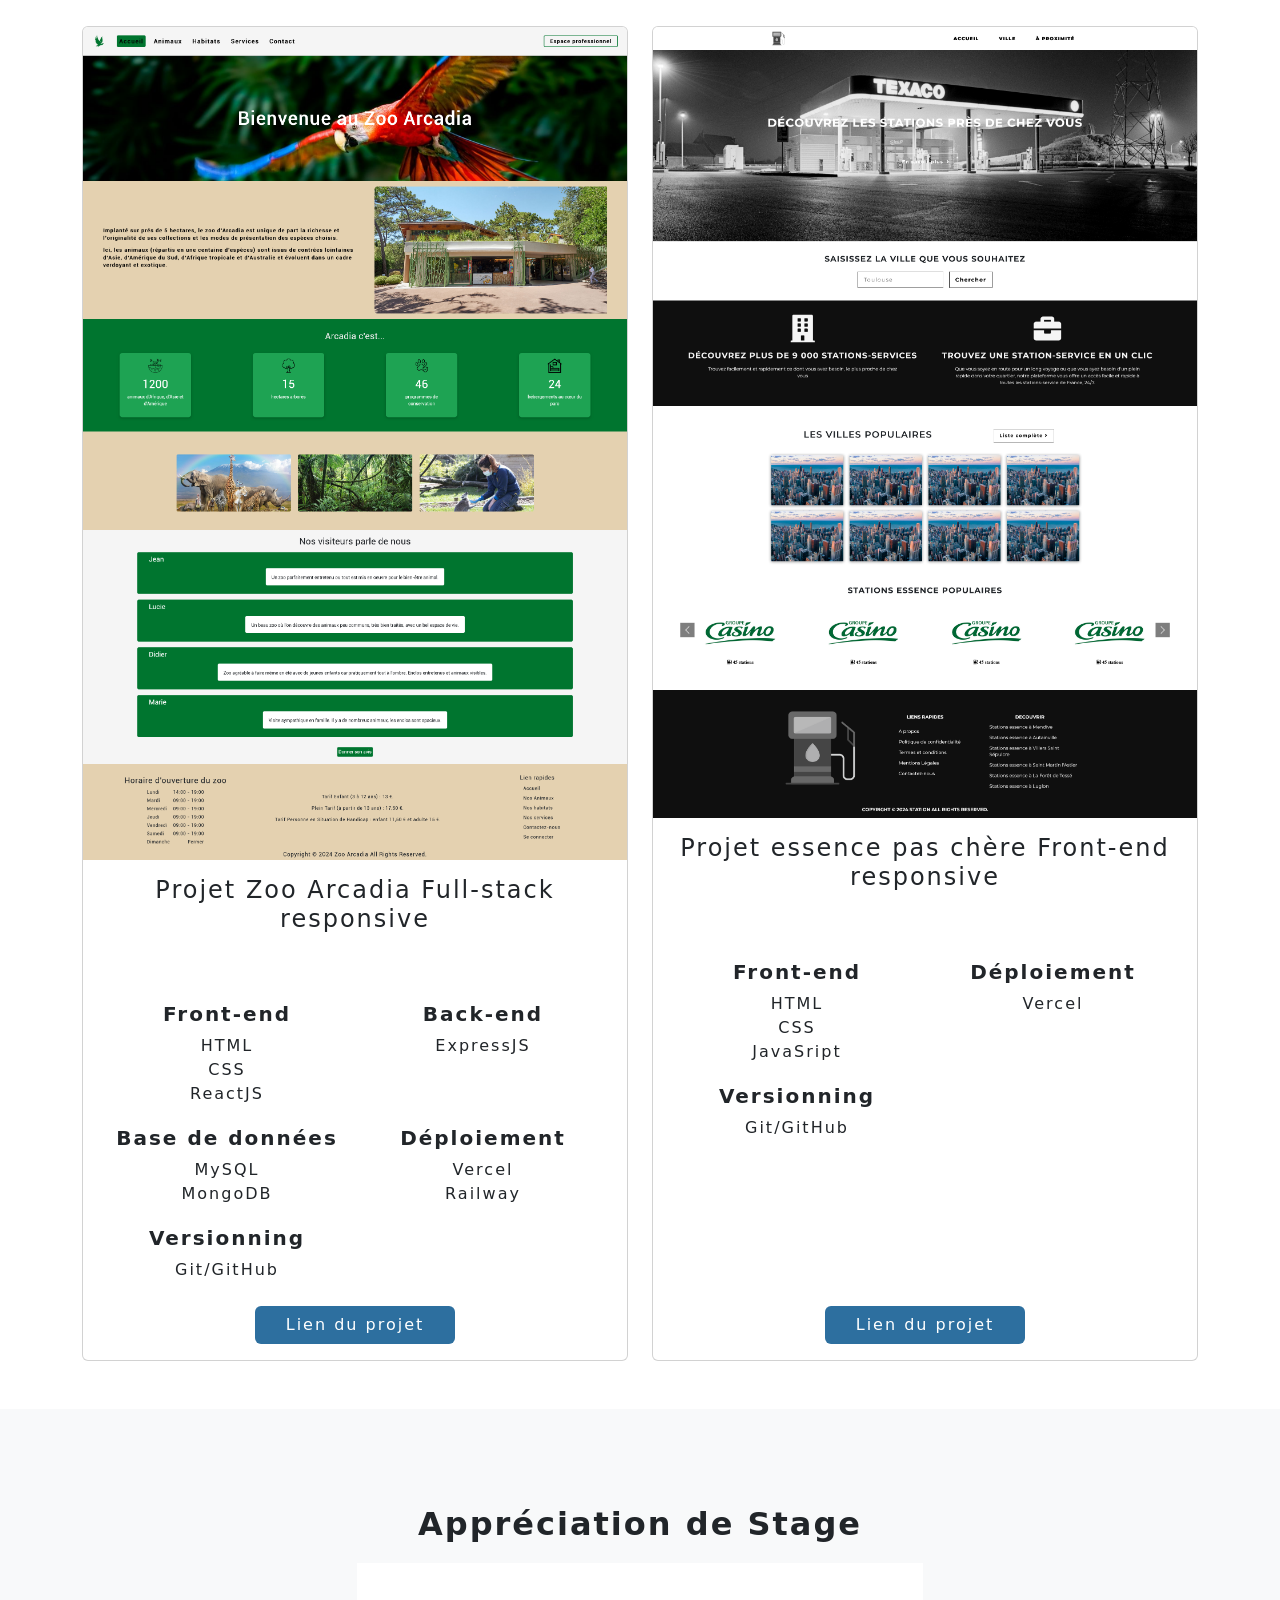
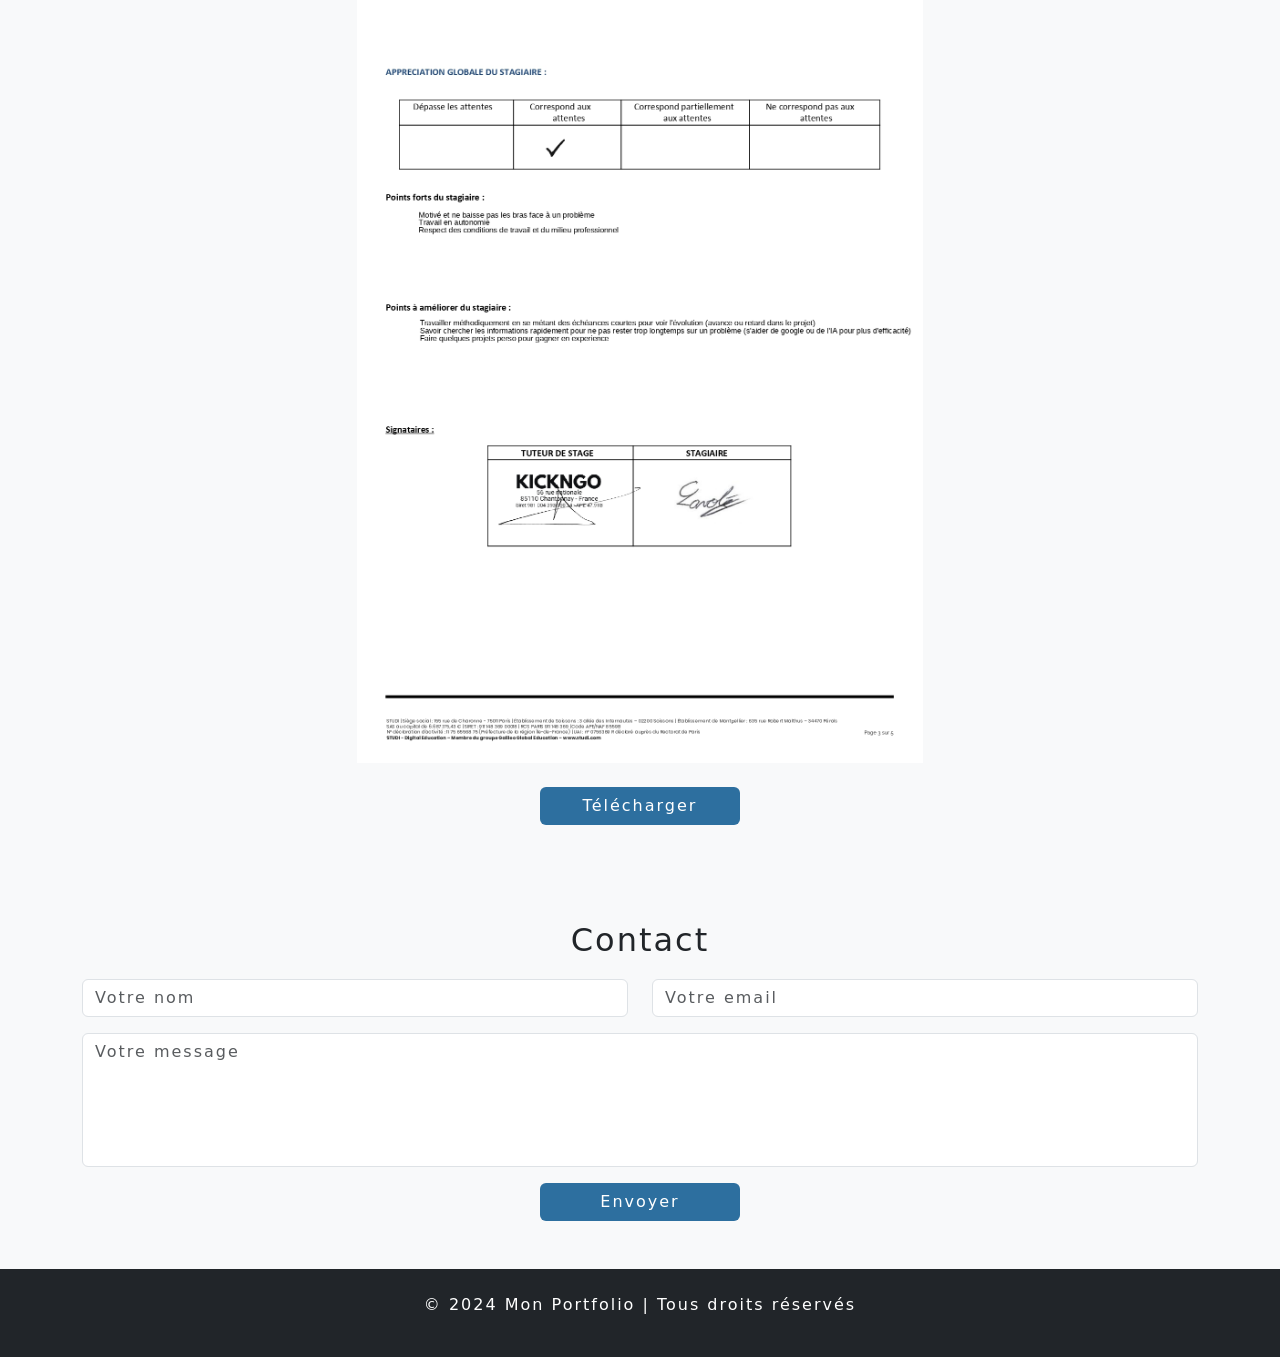
==== commit d0e6c132: "ajout icon et plusieurs modif" ====
--- a/index.html
+++ b/index.html
@@ -3,13 +3,14 @@
   <head>
     <meta charset="UTF-8" />
     <meta name="viewport" content="width=device-width, initial-scale=1.0" />
-    <title>Mon Portfolio</title>
+    <title>Portfolio Lavolé Kiéran</title>
     <!-- Lien vers Bootstrap CSS -->
     <link
       href="https://cdn.jsdelivr.net/npm/bootstrap@5.3.0-alpha1/dist/css/bootstrap.min.css"
       rel="stylesheet"
     />
     <link rel="stylesheet" href="style.css" />
+    <link rel="icon" href="./image/pc-portable.ico.png" type="image/x-icon">
   </head>
   <body>
     <!-- Barre de navigation -->
@@ -17,6 +18,10 @@
       class="navbar navbar-expand-lg navbar-light fixed-top barre_navigation"
     >
       <div class="container-fluid">
+         <!-- Logo -->
+    <a class="navbar-brand" href="#">
+      <img src="./image/pc-portable.ico.png" alt="Logo portfolio" width="48" height="48">
+    </a>
         <button
           class="navbar-toggler"
           type="button"
@@ -135,7 +140,7 @@
                   aria-valuemin="0"
                   aria-valuemax="100"
                 >
-                  90%
+                  Confirmé
                 </div>
               </div>
             </div>
@@ -150,7 +155,7 @@
                   aria-valuemin="0"
                   aria-valuemax="100"
                 >
-                  90%
+                  Confirmé
                 </div>
               </div>
             </div>
@@ -165,7 +170,7 @@
                   aria-valuemin="0"
                   aria-valuemax="100"
                 >
-                  70%
+                  Avancé
                 </div>
               </div>
             </div>
@@ -180,7 +185,7 @@
                   aria-valuemin="0"
                   aria-valuemax="100"
                 >
-                  60%
+                  Avancé
                 </div>
               </div>
             </div>
@@ -198,7 +203,7 @@
                   aria-valuemin="0"
                   aria-valuemax="100"
                 >
-                  60%
+                  Avancé
                 </div>
               </div>
             </div>
@@ -213,7 +218,7 @@
                   aria-valuemin="0"
                   aria-valuemax="100"
                 >
-                  50%
+                  Avancé
                 </div>
               </div>
             </div>
@@ -228,7 +233,7 @@
                   aria-valuemin="0"
                   aria-valuemax="100"
                 >
-                  20%
+                  Débutant
                 </div>
               </div>
             </div>
@@ -246,7 +251,7 @@
                   aria-valuemin="0"
                   aria-valuemax="100"
                 >
-                  60%
+                  Avancé
                 </div>
               </div>
             </div>
@@ -261,7 +266,7 @@
                   aria-valuemin="0"
                   aria-valuemax="100"
                 >
-                  50%
+                  Intermédiaire
                 </div>
               </div>
             </div>
@@ -279,7 +284,7 @@
                   aria-valuemin="0"
                   aria-valuemax="100"
                 >
-                  60%
+                  Avancé
                 </div>
               </div>
             </div>
@@ -294,7 +299,7 @@
                   aria-valuemin="0"
                   aria-valuemax="100"
                 >
-                  60%
+                  Avancé
                 </div>
               </div>
             </div>
@@ -309,7 +314,7 @@
                   aria-valuemin="0"
                   aria-valuemax="100"
                 >
-                  60%
+                  Avancé
                 </div>
               </div>
             </div>
@@ -327,7 +332,7 @@
                   aria-valuemin="0"
                   aria-valuemax="100"
                 >
-                  70%
+                  Confirmé
                 </div>
               </div>
             </div>
@@ -373,31 +378,31 @@
                   Projet Zoo Arcadia Full-stack responsive
                 </h4>
                 <div class="div_techno">
-                  <ul class="card-text">
+                  <ul class="card-text text-center">
                     <h5 class="fw-semibold">Front-end</h5>
                     <li>HTML</li>
                     <li>CSS</li>
                     <li>ReactJS</li>
                   </ul>
-                  <ul class="card-text">
+                  <ul class="card-text text-center">
                     <h5 class="fw-semibold">Back-end</h5>
                     <li>ExpressJS</li>
                   </ul>
                 </div>
                 <div class="div_techno">
-                  <ul class="card-text">
+                  <ul class="card-text text-center">
                     <h5 class="fw-semibold">Base de données</h5>
                     <li>MySQL</li>
                     <li>MongoDB</li>
                   </ul>
-                  <ul class="card-text">
+                  <ul class="card-text text-center">
                     <h5 class="fw-semibold">Déploiement</h5>
                     <li>Vercel</li>
                     <li>Railway</li>
                   </ul>
                 </div>
                 <div class="div_techno">
-                  <ul class="card-text">
+                  <ul class="card-text text-center">
                     <h5 class="fw-semibold">Versionning</h5>
                     <li>Git/GitHub</li>
                   </ul>
@@ -424,19 +429,19 @@
                   Projet essence pas chère Front-end responsive
                 </h4>
                 <div class="div_techno">
-                  <ul class="card-text">
+                  <ul class="card-text text-center">
                     <h5 class="fw-semibold">Front-end</h5>
                     <li>HTML</li>
                     <li>CSS</li>
                     <li>JavaSript</li>
                   </ul>
-                  <ul class="card-text">
+                  <ul class="card-text text-center">
                     <h5 class="fw-semibold">Déploiement</h5>
                     <li>Vercel</li>
                   </ul>
                 </div>
                 <div class="div_techno">
-                  <ul class="card-text">
+                  <ul class="card-text text-center">
                     <h5 class="fw-semibold">Versionning</h5>
                     <li>Git/GitHub</li>
                   </ul>
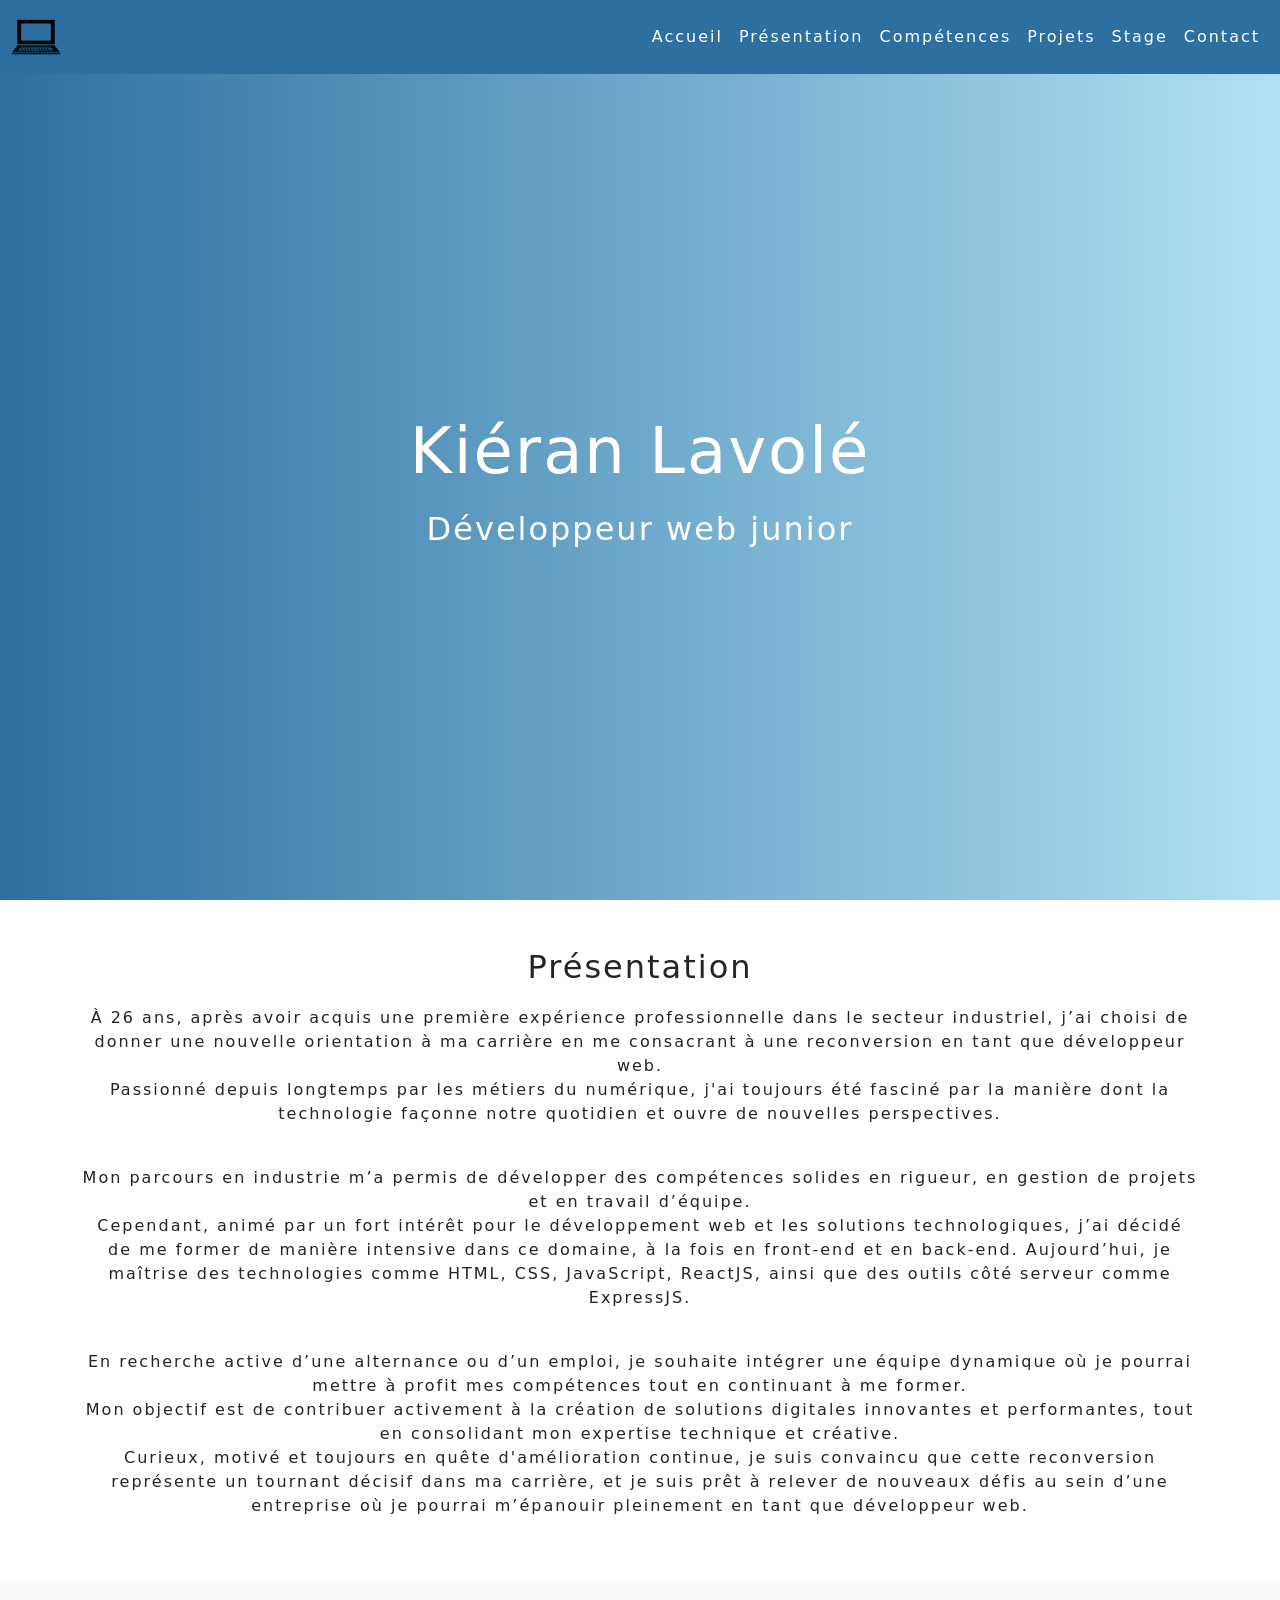
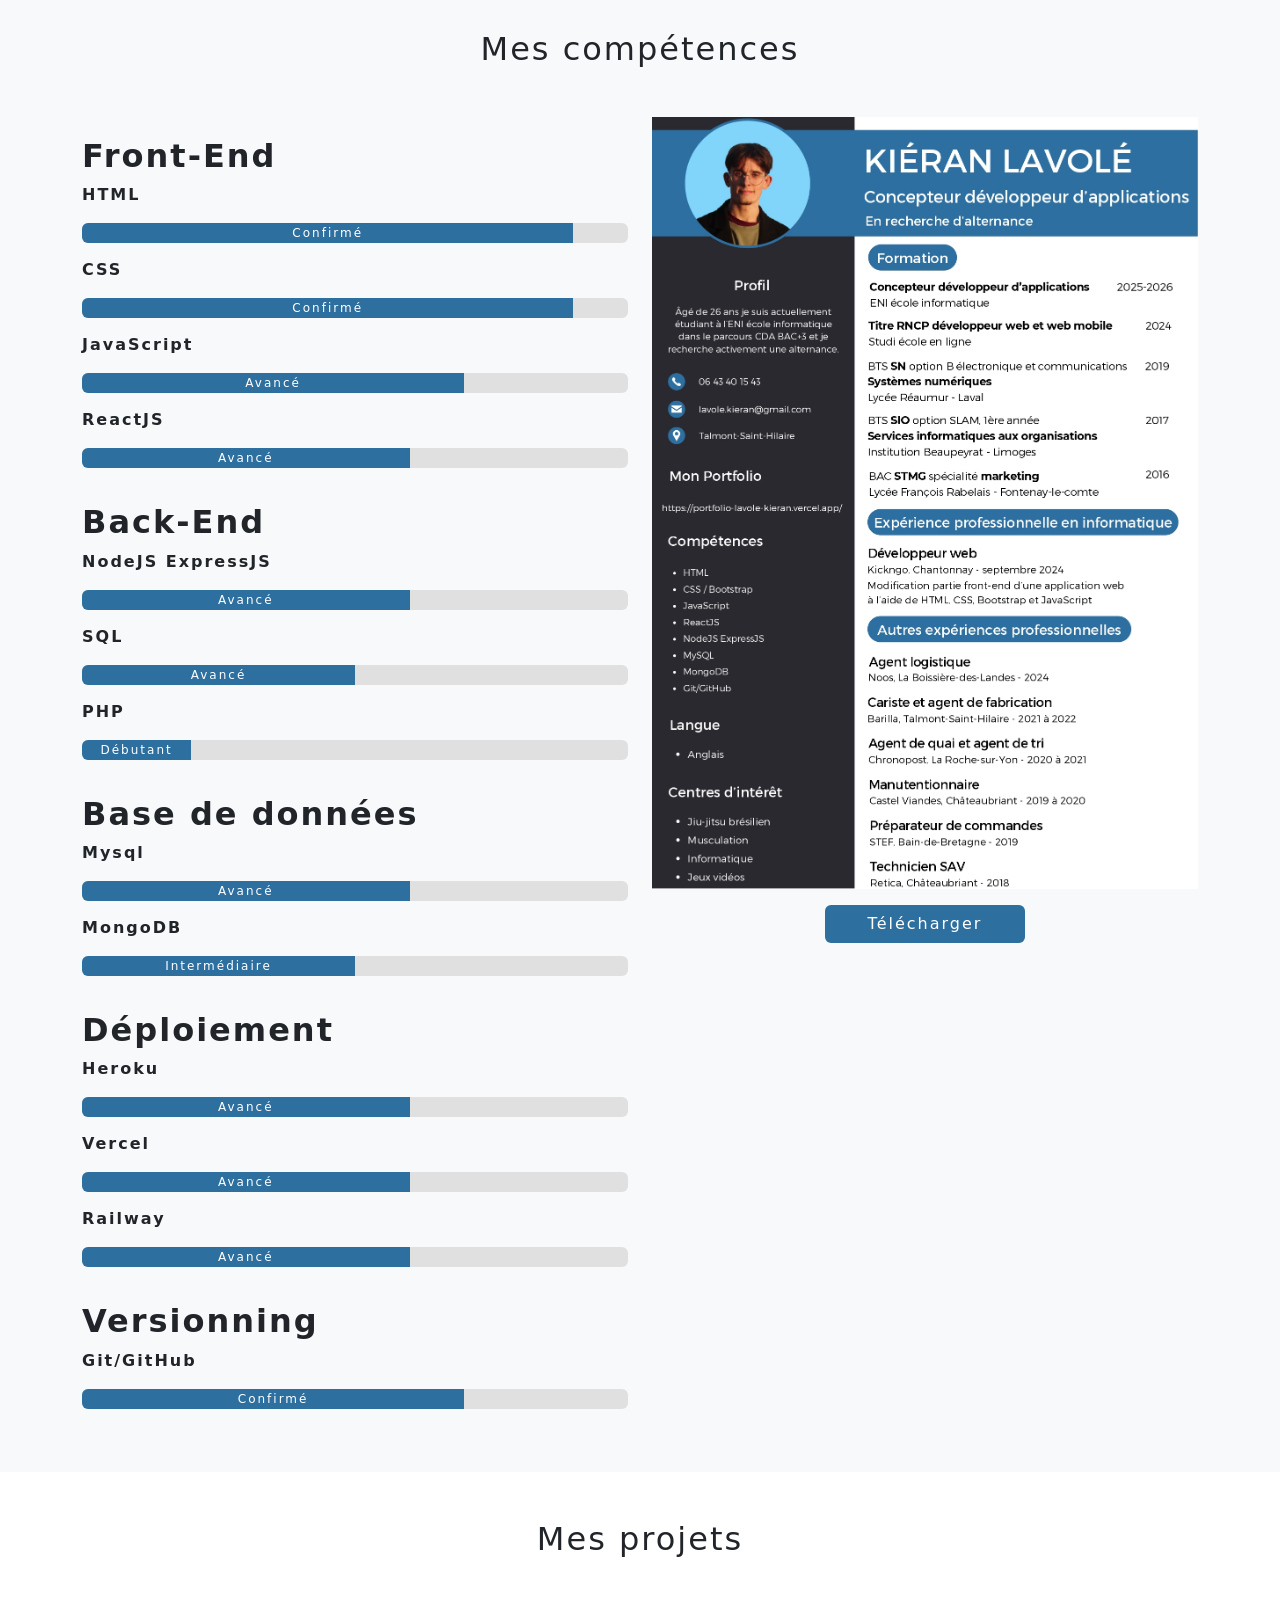
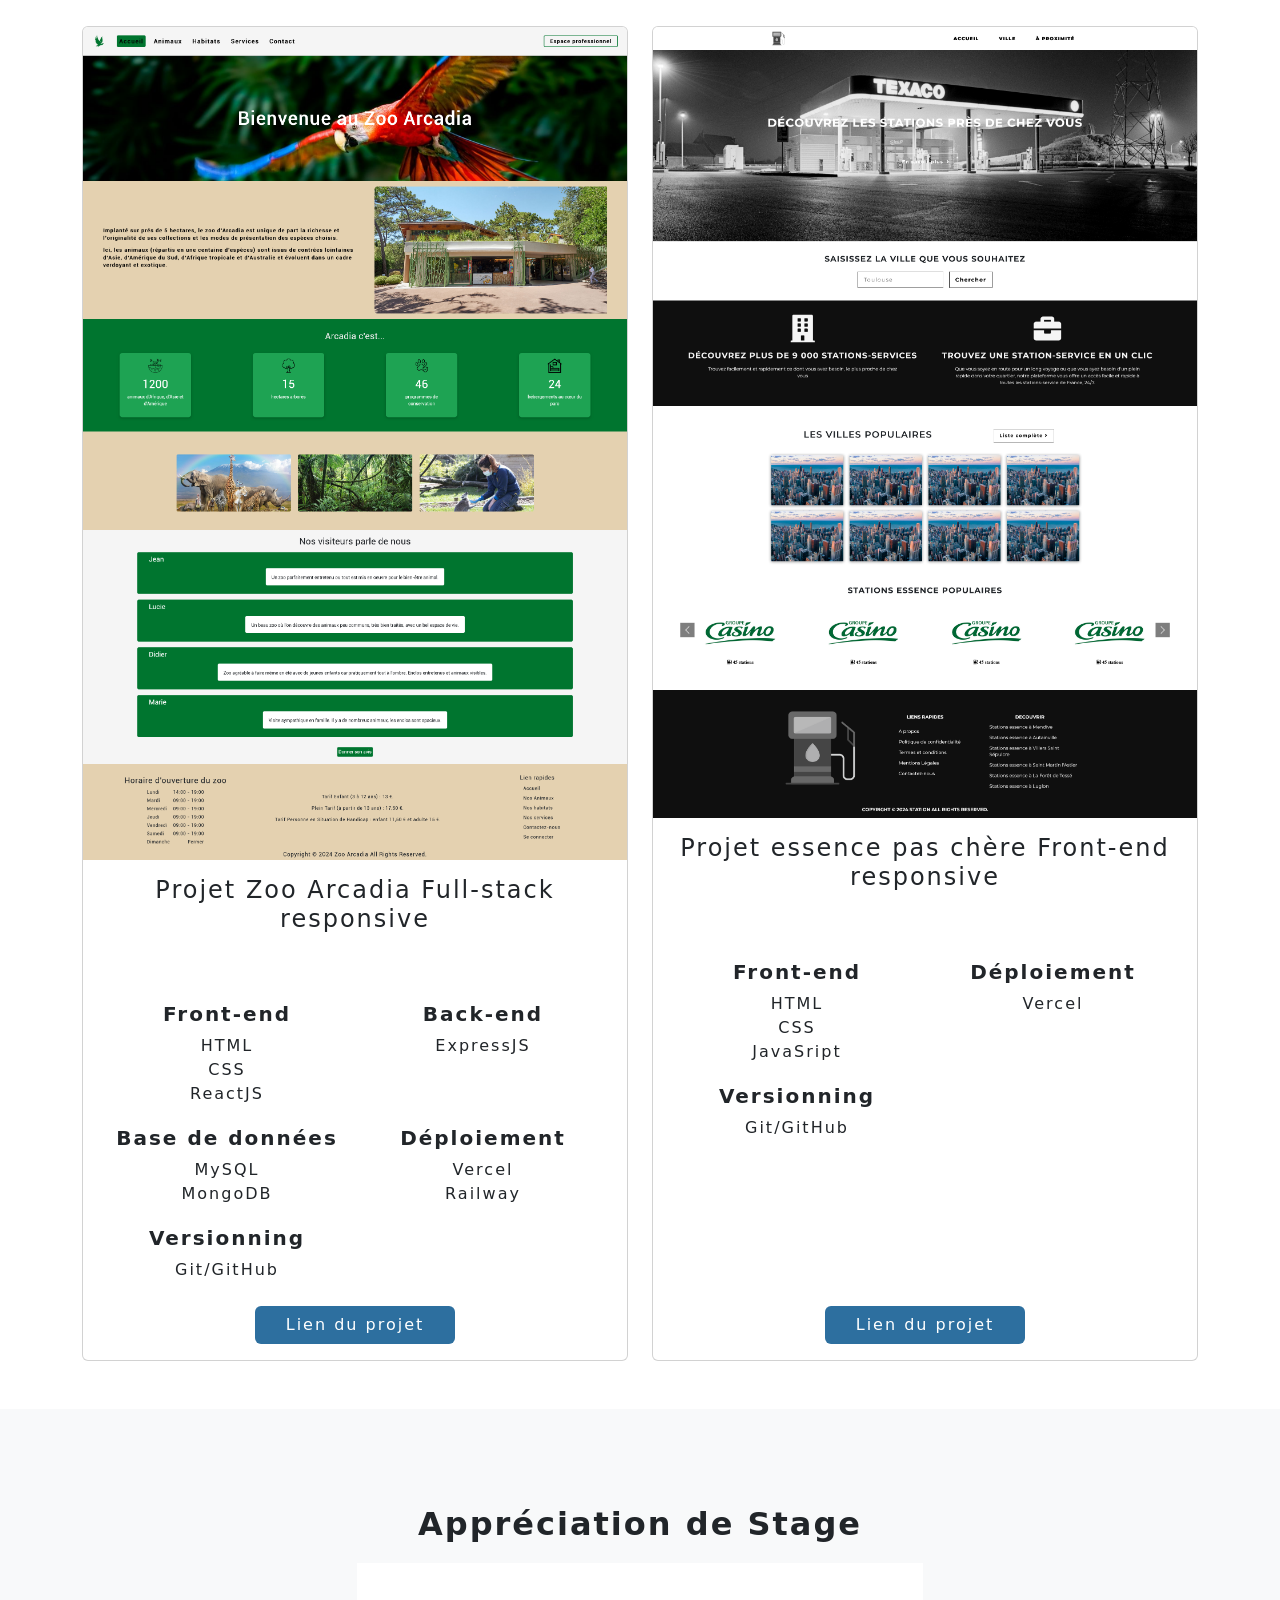
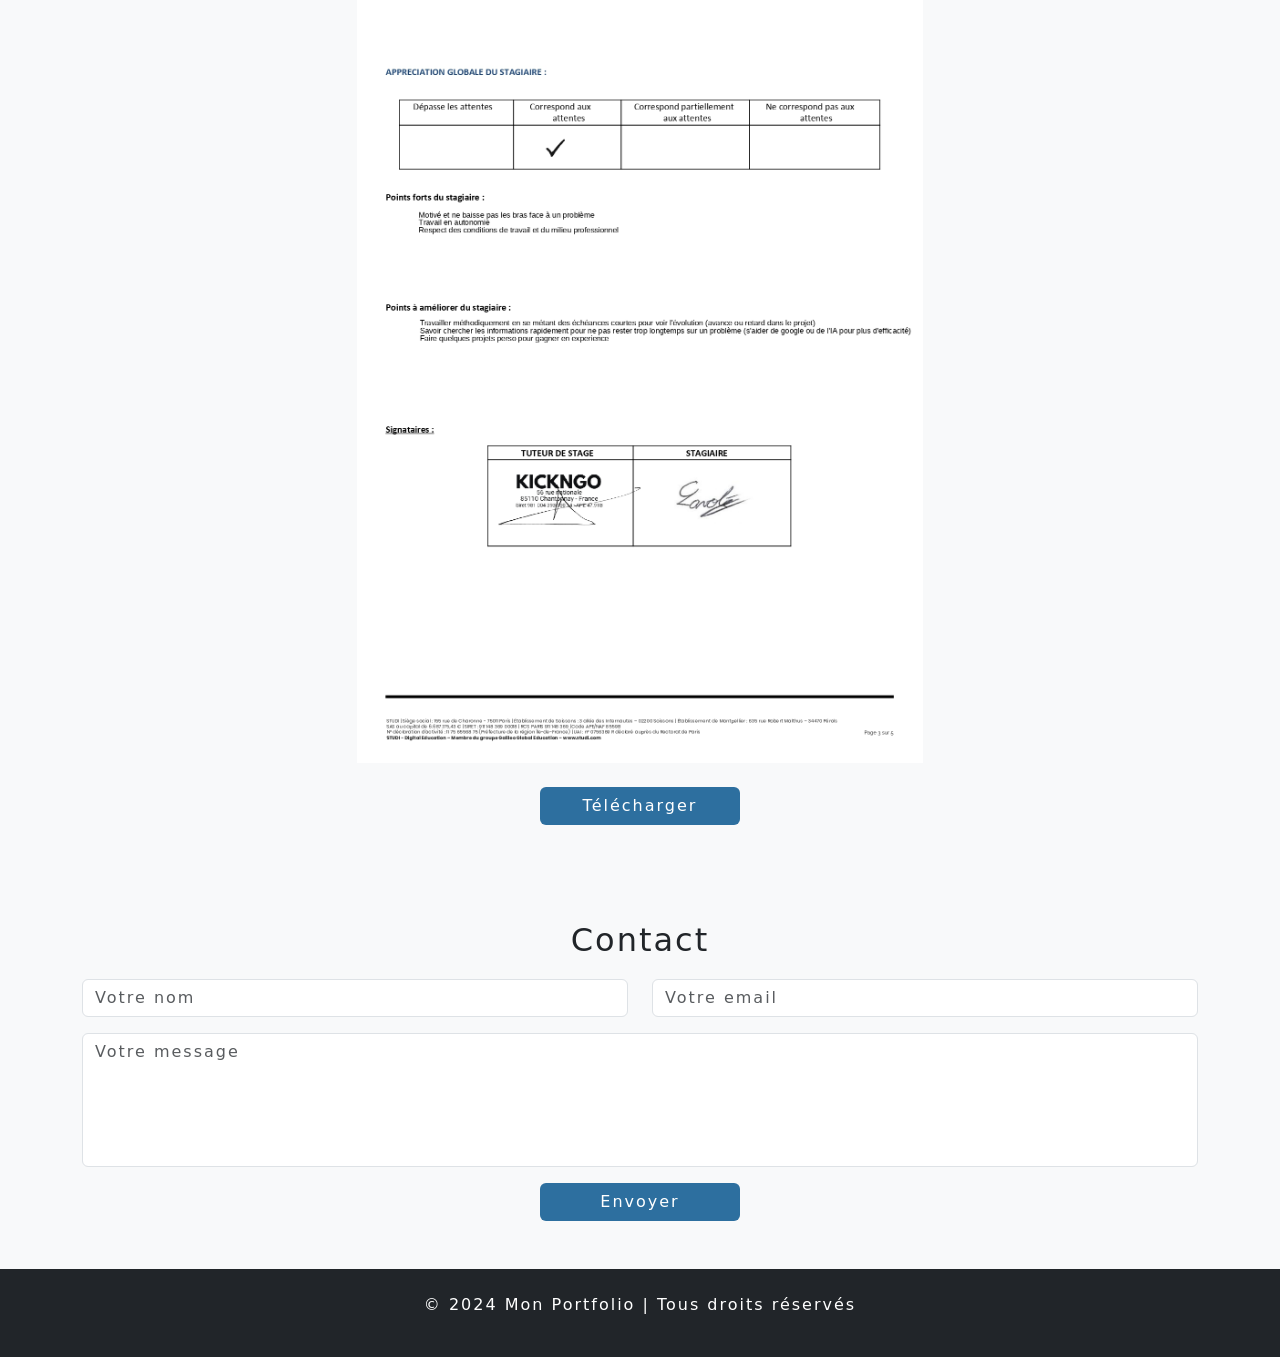
==== commit de9de315: "modification fichier" ====
--- a/index.html
+++ b/index.html
@@ -344,14 +344,14 @@
           >
             <!-- Intégrer l'image du CV -->
             <img
-              src="image/Cv développeur web junior portfolio.jpg"
-              alt="CV développeur web junior"
+              src="image/CV Kiéran Lavolé.jpg"
+              alt="CV Kiéran Lavolé"
               class="img-fluid mb-3 cv-image"
               style="max-width: 100%; max-height: 900px"
             />
             <!-- Bouton pour télécharger le CV -->
             <a
-              href="./cv/Cv développeur web junior.pdf"
+              href="./cv/CV Kiéran Lavolé.pdf"
               download
               class="btn bouton_télécharger_cv"
               >Télécharger</a
@@ -409,8 +409,9 @@
                 </div>
                 <div class="d-flex justify-content-center mt-4">
                   <a
-                    href="https://zoo-arcadia-ecf.vercel.app/"
+                    href="https://zoo-arcadia-zoo.vercel.app/"
                     class="btn bouton_télécharger_cv"
+                    target="_blank"
                     >Lien du projet</a
                   >
                 </div>
@@ -448,8 +449,9 @@
                 </div>
                 <div class="d-flex justify-content-center flex-grow-1 mt-4">
                   <a
-                    href="https://projet-essence-pas-chere-front.vercel.app/"
+                    href="https://essence-pas-chere.vercel.app/"
                     class="btn bouton_télécharger_cv"
+                    target="_blank"
                     >Lien du projet</a
                   >
                 </div>
